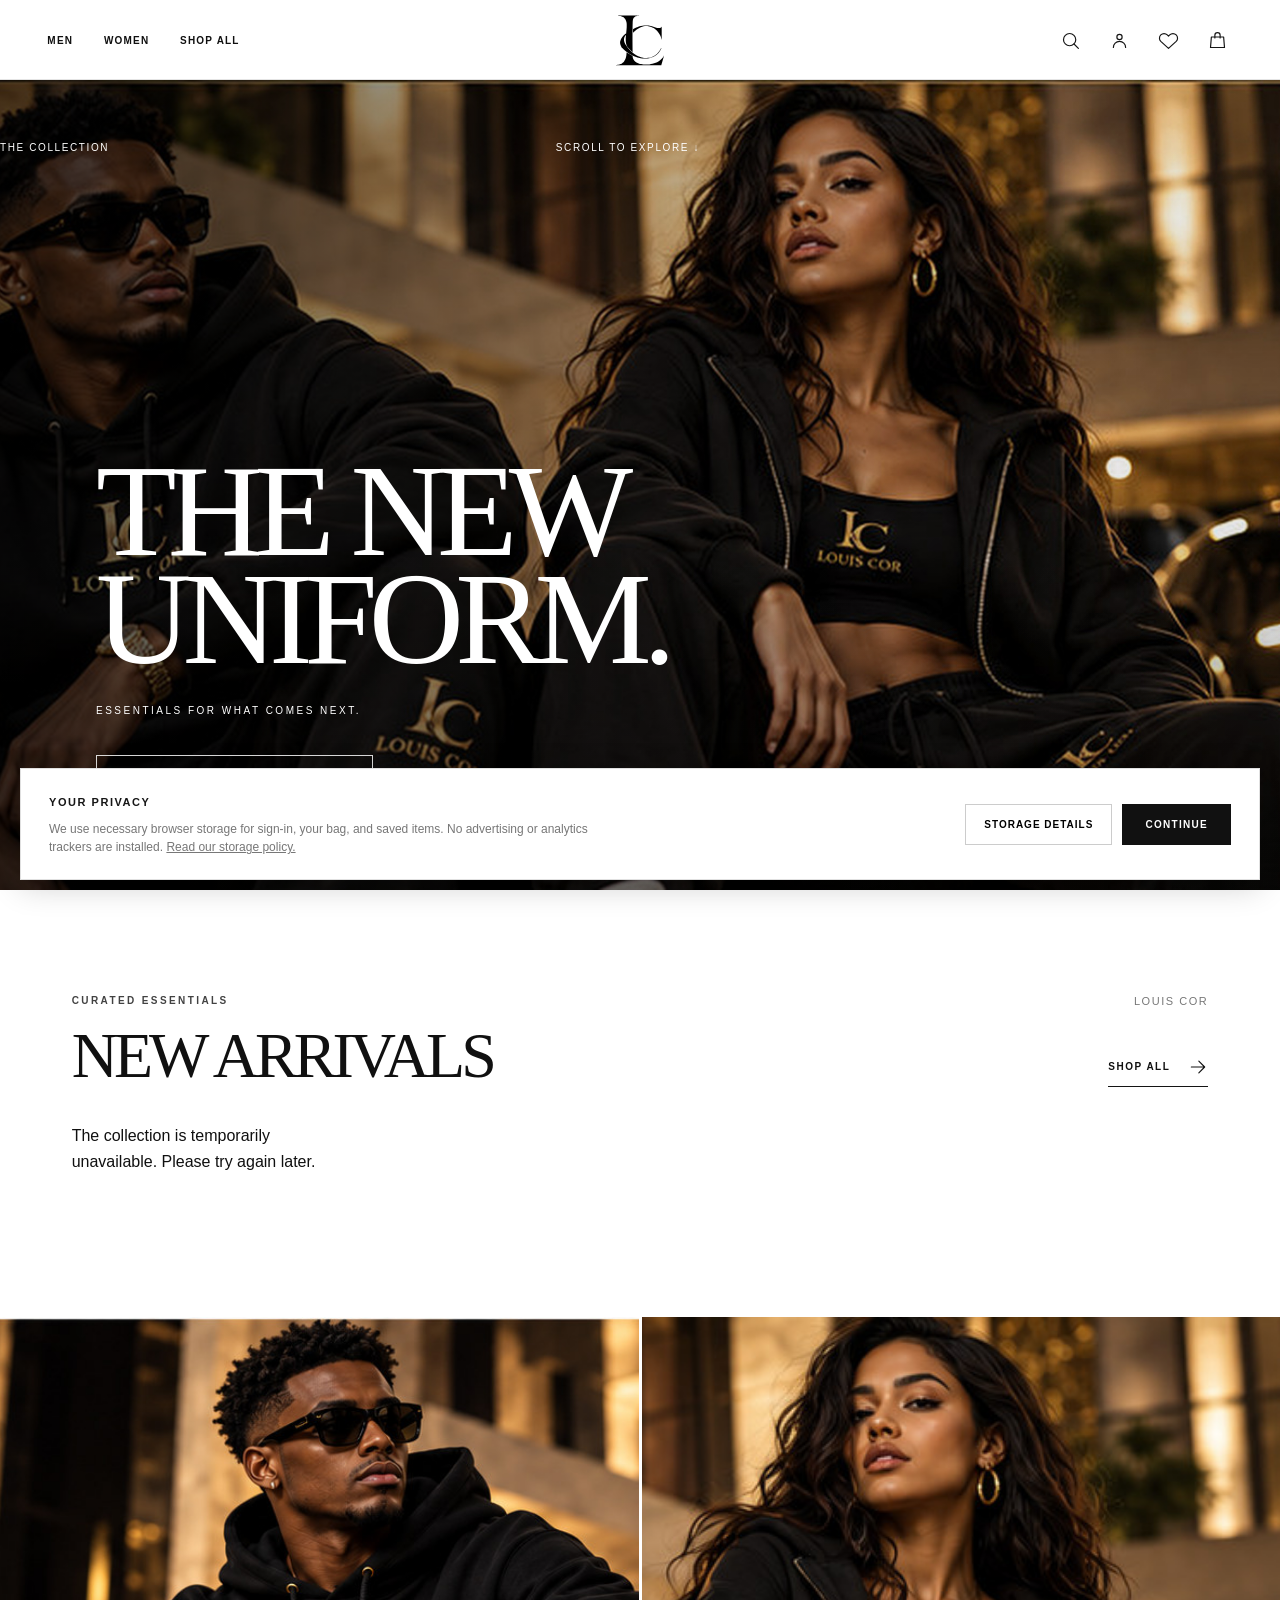
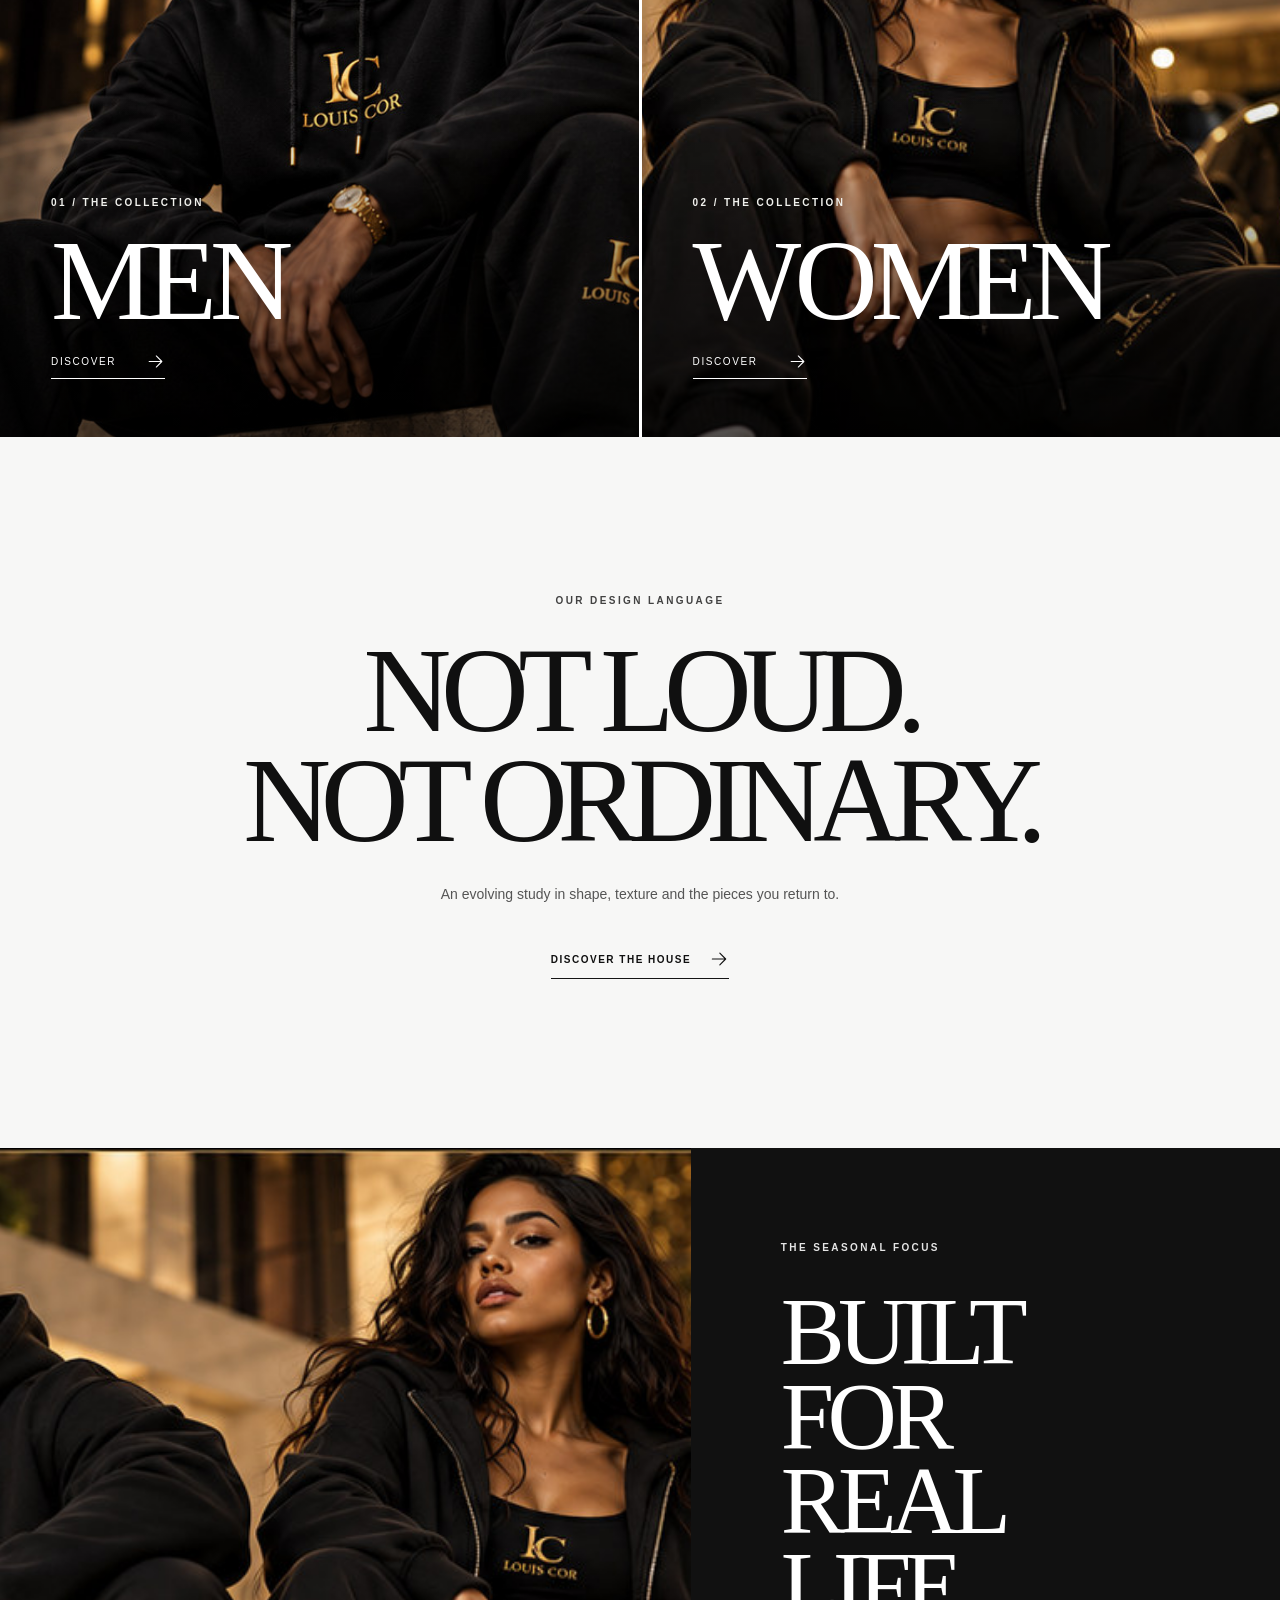
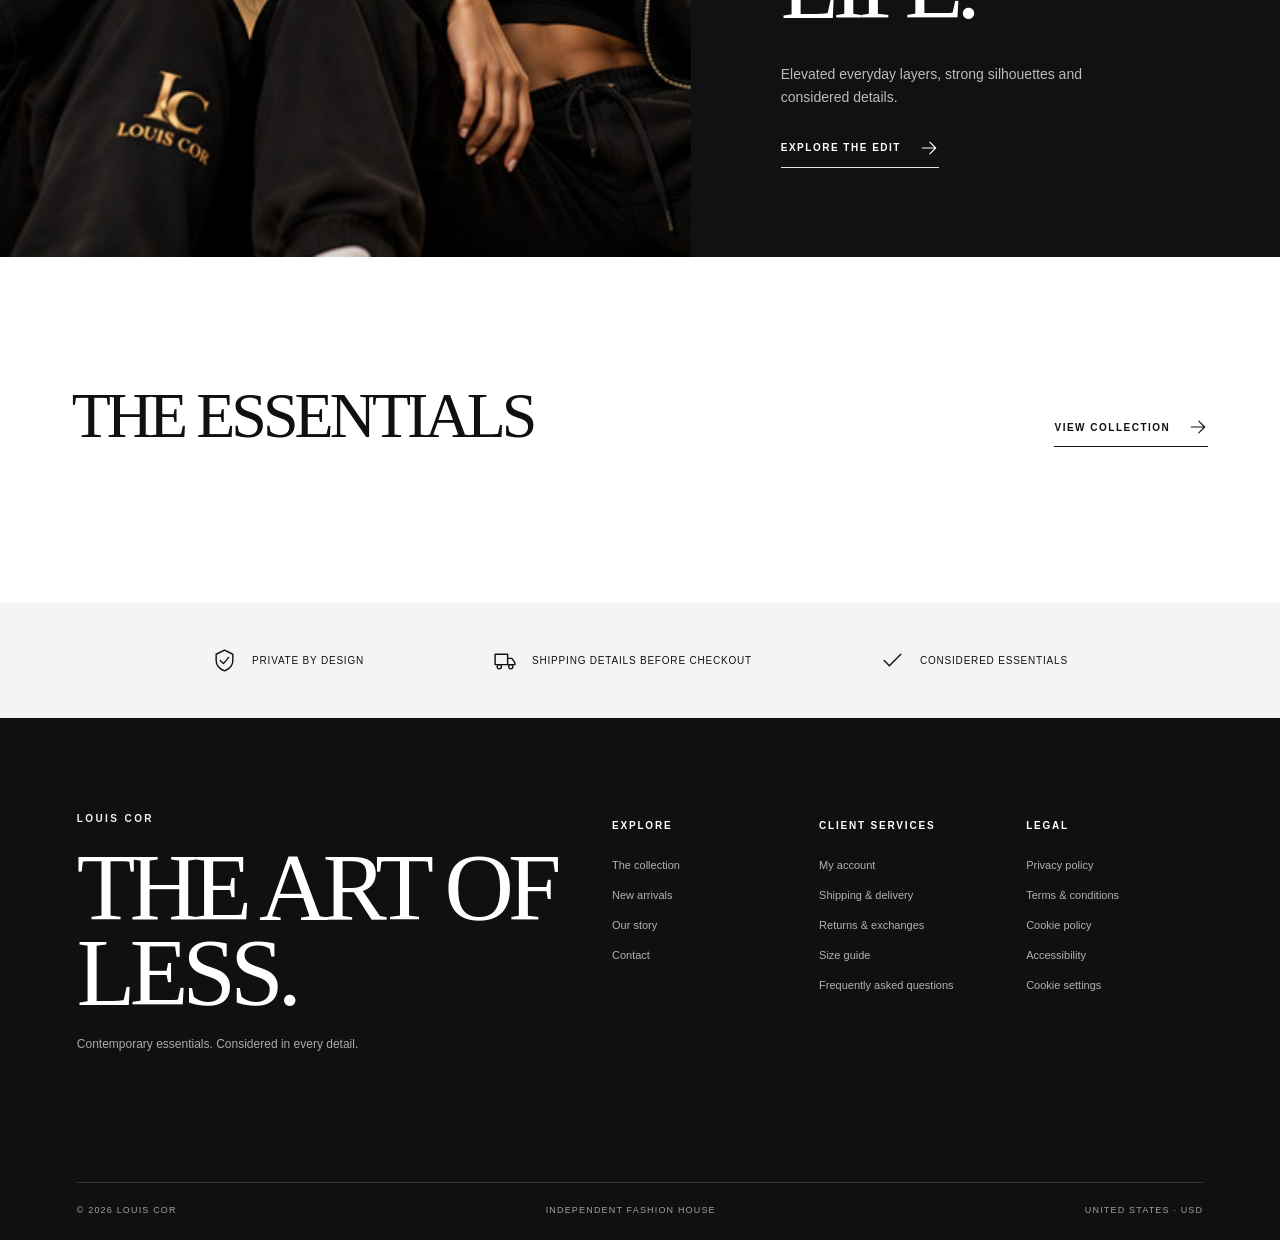
==== index.html @ e539d9b2 "Fix product publishing and mobile navigation" ====
<!doctype html><html lang="en"><head><meta charset="utf-8"><meta name="viewport" content="width=device-width,initial-scale=1,viewport-fit=cover"><meta name="theme-color" content="#0c0c0c"><meta name="description" content="LOUIS COR — Contemporary essentials."><meta name="referrer" content="strict-origin-when-cross-origin"><meta property="og:title" content="LOUIS COR | Clothing"><title>LOUIS COR | Clothing</title><link rel="icon" type="image/svg+xml" href="assets/lc-favicon.svg"><link rel="preload" href="assets/hero-poster.jpg" as="image"><link rel="stylesheet" href="styles.css?v=20261011product1"><link rel="stylesheet" href="account.css?v=20261011d"></head><body><div id="app"></div><script src="vendor/react.min.js"></script><script src="vendor/react-dom.min.js"></script><script src="config.js?v=20261011d"></script><script src="live-client.js?v=20261011d"></script><script src="policy.js?v=20261011d"></script><script src="store-runtime.js?v=20261011d"></script><script src="customer-auth.js?v=20261011p3"></script><script src="account-page.js?v=20261011p3"></script><script src="checkout-client.js?v=20261011p3"></script><script src="app.js?v=20261011product1"></script></body></html>
---- styles.css ----
:root{--ink:#101010;--black:#0b0b0b;--white:#fff;--paper:#f6f5f3;--grey:#777;--line:#dad9d6;--ivory:#e8dcca;--serif:"Bodoni MT",Didot,"Times New Roman",Georgia,serif;--sans:"Helvetica Neue",Helvetica,Arial,sans-serif}*{box-sizing:border-box}html{scroll-behavior:smooth}body{margin:0;background:#fff;color:var(--ink);font-family:var(--sans);-webkit-font-smoothing:antialiased}button,input,select,textarea{font:inherit}button{cursor:pointer}a{color:inherit;text-decoration:none}img,video{display:block;max-width:100%}img{object-fit:cover}button:focus-visible,a:focus-visible,input:focus-visible,select:focus-visible,summary:focus-visible{outline:2px solid #858585;outline-offset:3px}p{line-height:1.65}::selection{background:#252525;color:white}.eyebrow{font-size:10px;letter-spacing:.24em;font-weight:600;color:#424242}.eyebrow.light{color:#f1f1ed}h1,h2,h3,p{margin-top:0}h1,h2{font-family:var(--serif);font-weight:400}h2{white-space:pre-line}button{border:0}.announcement{height:25px;display:flex;align-items:center;justify-content:center;background:#111;color:#eaeaea;font-size:8px;font-weight:500;letter-spacing:.28em}.site-header{height:80px;position:sticky;top:0;z-index:80;background:rgba(255,255,255,.98);display:grid;grid-template-columns:1fr 116px 1fr;align-items:center;padding:0 clamp(22px,3.7vw,62px);border-bottom:1px solid #e4e4e4}.header-side{display:flex;align-items:center;gap:clamp(13px,1.5vw,22px)}.header-right{justify-content:flex-end}.header-left>.icon-btn{display:none}.desktop-nav{display:flex;gap:clamp(18px,2.4vw,36px);white-space:nowrap}.desktop-nav a{font-size:10px;letter-spacing:.12em;font-weight:600;transition:opacity .2s}.desktop-nav a:hover{opacity:.48}.brand-center{display:flex;justify-content:center;align-items:center;width:100%;height:80px}.lc-logo{height:53px;width:auto;object-fit:contain;filter:brightness(0);transition:transform .2s ease}.brand-center:hover .lc-logo{transform:scale(1.03)}.icon-btn{position:relative;background:transparent;padding:8px 4px;color:#151515;display:inline-flex;justify-content:center;align-items:center;min-height:34px;min-width:30px}.icon-btn:hover{opacity:.55}.bag-count{position:absolute;top:0;right:-4px;background:#131313;color:#fff;border-radius:99px;min-width:15px;height:15px;display:flex;justify-content:center;align-items:center;font-size:9px}.home-hero{height:clamp(630px,calc(100svh - 90px),910px);min-height:570px;position:relative;isolation:isolate;overflow:hidden;background:#101010;color:white}.hero-video{position:absolute;width:100%;height:100%;object-fit:cover;object-position:center;inset:0;z-index:-3;filter:none}.hero-shade{position:absolute;inset:0;z-index:-2;background:linear-gradient(90deg,rgba(0,0,0,.66) 0,rgba(0,0,0,.33) 41%,rgba(0,0,0,.09) 84%),linear-gradient(0deg,rgba(0,0,0,.34),transparent 44%)}.hero-content{position:absolute;left:clamp(28px,7.5vw,130px);bottom:clamp(50px,9vh,125px)}.hero-content h1{font-size:clamp(86px,10.3vw,184px);line-height:.82;white-space:pre-line;letter-spacing:-.066em;margin:26px 0 29px}.hero-content p{letter-spacing:.25em;font-size:10px;margin-bottom:36px}.outline-white-btn{height:54px;border:1px solid rgba(255,255,255,.86);display:inline-flex;align-items:center;gap:40px;padding:0 22px;font-size:10px;letter-spacing:.13em;font-weight:600;transition:background .25s,color .25s}.outline-white-btn:hover{background:#fff;color:#000}.hero-bottom{display:flex;justify-content:space-between;width:min(700px,65vw);margin-top:62px;font-size:10px;letter-spacing:.16em}.marquee{background:#f5f4f2;height:64px;display:flex;justify-content:space-evenly;align-items:center;gap:30px;font-size:10px;letter-spacing:.22em;overflow:hidden;white-space:nowrap}.marquee span:nth-child(even){font-size:13px}.section-wrap{max-width:1610px;padding-left:clamp(24px,5.6vw,100px);padding-right:clamp(24px,5.6vw,100px);margin:auto}.arrivals{padding-top:105px;padding-bottom:125px}.section-kicker{display:flex;justify-content:space-between;color:#777;font-size:11px;letter-spacing:.14em}.section-title-row{display:flex;align-items:end;justify-content:space-between;gap:20px;margin:19px 0 36px}.section-title-row h2{font-size:clamp(43px,5vw,83px);line-height:.95;letter-spacing:-.062em;margin:0}.arrow-link{display:inline-flex;gap:18px;align-items:center;font-size:10px;letter-spacing:.15em;font-weight:600;white-space:nowrap;padding-bottom:9px;border-bottom:1px solid #141414;transition:gap .25s}.arrow-link:hover{gap:26px}.products-grid{display:grid;grid-template-columns:repeat(4,minmax(0,1fr));gap:30px 20px}.product-card{min-width:0;animation:appear .5s ease both}.product-image-wrap{position:relative;width:100%;aspect-ratio:3/3.9;background:#efeeec;overflow:hidden}.product-photo-button{width:100%;height:100%;display:block;padding:0;background:transparent;overflow:hidden}.product-photo{width:100%;height:100%;object-fit:cover;filter:none;transform:scale(1.002);transition:transform .55s cubic-bezier(.2,.7,.2,1)}.product-photo-button:hover .product-photo{transform:scale(1.07);filter:none}.product-sticker{position:absolute;pointer-events:none;left:13px;top:17px;font-size:8px;letter-spacing:.16em;background:rgba(255,255,255,.82);padding:7px 9px}.heart-button{position:absolute;right:13px;top:12px;background:rgba(255,255,255,.8);width:32px;height:32px;border-radius:50%;display:flex;align-items:center;justify-content:center}.heart-button.is-saved svg{fill:#101010}.product-meta{display:flex;text-align:left;align-items:baseline;justify-content:space-between;width:100%;background:transparent;margin-top:15px;padding:0;gap:8px;font-size:13px}.product-title{font-weight:550}.product-meta>span:last-child{font-size:12px;white-space:nowrap}.product-lower{display:flex;align-items:center;justify-content:space-between;font-size:10px;color:#888;margin-top:10px}.swatches{display:flex;gap:5px}.swatch{height:10px;width:10px;border-radius:50%;border:1px solid #c9c9c9}.swatch-black{background:#191919}.swatch-white{background:white}.swatch-stone{background:#bbb9ae}.swatch-grey{background:#848484}.swatch-charcoal{background:#414141}.swatch-cream{background:#f0e9dd}.quick-shop{margin-top:16px;padding:0;background:transparent;display:flex;align-items:center;gap:15px;font-weight:600;font-size:9px;letter-spacing:.15em;border-bottom:1px solid #333;padding-bottom:5px}.editorial-grid{display:grid;grid-template-columns:1fr 1fr;gap:3px}.editorial-panel{position:relative;display:block;height:min(66vw,720px);overflow:hidden;background:#222;color:white}.editorial-panel:after{content:"";position:absolute;inset:0;background:linear-gradient(0deg,rgba(0,0,0,.64) 0%,transparent 50%);pointer-events:none}.editorial-panel img{height:100%;width:100%;object-fit:cover;filter:none;transition:transform .8s ease}.editorial-panel:hover img{filter:none;transform:scale(1.035)}.panel-men img{object-position:50% 35%}.panel-women img{object-position:50% 42%}.editorial-panel>div{position:absolute;z-index:2;left:8%;right:8%;bottom:8%}.editorial-panel h2{font-size:clamp(77px,9vw,160px);line-height:1;letter-spacing:-.06em;margin:13px 0}.edge-link{display:inline-flex;align-items:center;gap:30px;font-size:10px;letter-spacing:.16em;border-bottom:1px solid white;padding-bottom:7px}.statement-section{text-align:center;padding:clamp(90px,12vw,190px) 20px;background:#f7f7f6}.statement-section h2{font-size:clamp(62px,9.5vw,164px);letter-spacing:-.085em;line-height:.9;margin:28px auto;white-space:pre-line}.statement-section p{max-width:520px;margin:0 auto 28px;color:#555;font-size:14px}.statement-section .arrow-link{margin:15px auto}.feature-editorial{display:grid;grid-template-columns:54% 46%;min-height:675px;background:#111;color:#fff}.feature-editorial-image{overflow:hidden}.feature-editorial-image img{width:100%;height:100%;filter:none;object-fit:cover;transition:transform 1s ease}.feature-editorial:hover img{transform:scale(1.035)}.feature-editorial-copy{align-self:center;padding:clamp(40px,7vw,130px)}.feature-editorial-copy .eyebrow{color:#e5e5e5}.feature-editorial-copy h2{font-size:clamp(68px,7.5vw,125px);line-height:.88;letter-spacing:-.07em;white-space:pre-line;margin:35px 0}.feature-editorial-copy p{max-width:320px;color:#bbb;font-size:14px;margin-bottom:28px}.feature-editorial-copy .arrow-link{border-color:#e5e5e5}.home-bottom-products{padding-top:110px;padding-bottom:120px}.assurance{display:flex;justify-content:center;gap:clamp(15px,10vw,160px);background:#f4f4f3;padding:45px 25px}.assurance>div{display:flex;align-items:center;gap:15px;font-size:10px;letter-spacing:.08em}.site-footer{background:#101010;color:#fff;padding:90px clamp(30px,6vw,100px) 25px}.footer-top{display:grid;grid-template-columns:1.1fr 1.3fr;gap:35px;max-width:1480px;margin:auto;padding-bottom:115px}.footer-top h2{white-space:pre-line;font-size:clamp(64px,7.5vw,130px);line-height:.88;letter-spacing:-.06em;margin:20px 0}.footer-top p{color:#aaa;font-size:12px}.footer-links{display:grid;grid-template-columns:repeat(3,1fr);gap:30px;padding-top:12px}.footer-links>div{display:flex;flex-direction:column;align-items:start;gap:18px}.footer-links strong{font-size:10px;letter-spacing:.18em;margin-bottom:10px;font-weight:600}.footer-links a,.footer-links button{font-size:11px;color:#b1b1b1;text-align:left;background:transparent;padding:0}.footer-links a:hover,.footer-links button:hover{color:#fff}.footer-bottom{max-width:1480px;margin:auto;border-top:1px solid #353535;padding-top:22px;display:flex;justify-content:space-between;gap:18px;color:#a1a1a1;font-size:9px;letter-spacing:.13em}.page-heading{padding:92px 25px 78px;text-align:center;border-bottom:1px solid #e7e7e7}.page-heading h1,.simple-page>h1,.legal-page>h1{font-size:clamp(74px,9vw,150px);letter-spacing:-.07em;line-height:.95;margin:22px 0}.page-heading p{font-size:13px;color:#777}.collection-toolbar{display:flex;justify-content:space-between;align-items:center;padding:19px clamp(24px,5.6vw,100px);gap:22px;border-bottom:1px solid #eee}.cat-tabs{display:flex;overflow-x:auto;gap:24px;scrollbar-width:none}.cat-tabs::-webkit-scrollbar{display:none}.cat-tab{background:transparent;padding:12px 0;font-size:10px;letter-spacing:.12em;white-space:nowrap;border-bottom:1px solid transparent}.cat-tab.active{border-bottom-color:#161616}.filters-right{display:flex;gap:20px;align-items:center;white-space:nowrap}.product-count,.sort-label{font-size:9px;letter-spacing:.12em;color:#777}.sort-label select{border:0;background:transparent;color:#222;max-width:140px;cursor:pointer;font-size:11px;outline:none}.shop-products{padding-top:38px;padding-bottom:120px}.shop-end{text-align:center;letter-spacing:.22em;color:#999;font-size:9px;padding-bottom:75px}.empty-state{padding:50px;font-size:14px}.breadcrumbs{padding:25px clamp(24px,5.6vw,100px);font-size:9px;letter-spacing:.12em;color:#777}.breadcrumbs a:hover{text-decoration:underline}.product-layout{display:grid;grid-template-columns:55% 45%;padding:0 clamp(24px,5.6vw,100px);max-width:1620px;margin:0 auto;gap:clamp(30px,6vw,100px)}.gallery{min-width:0}.main-product-image{background:#ecebe9;width:100%;aspect-ratio:3.4/3.7;overflow:hidden}.main-product-image img{width:100%;height:100%;object-fit:cover;filter:none}.main-product-image .gallery-model{object-position:center top}.thumbnails{display:grid;grid-template-columns:repeat(5,1fr);gap:6px;margin-top:8px}.thumbnails button{padding:0;background:#eee;aspect-ratio:1/1;overflow:hidden;opacity:.67;border:1px solid transparent}.thumbnails button.selected{opacity:1;border-color:#111}.thumbnails img{width:100%;height:100%;object-fit:cover;filter:none}.product-info{padding-top:55px;max-width:580px}.product-info>h1{font-size:clamp(67px,6vw,108px);letter-spacing:-.073em;line-height:.9;margin:24px 0}.price-line{display:flex;justify-content:space-between;border-bottom:1px solid #ddd;padding:10px 0 28px}.price-line strong{font-size:21px;font-weight:400}.price-line span{font-size:10px;letter-spacing:.15em;color:#777}.product-description{font-size:13px;color:#777;line-height:1.7;padding:25px 0}.option-block{margin-top:12px;margin-bottom:31px}.option-top{display:flex;justify-content:space-between;margin-bottom:18px;font-size:10px;letter-spacing:.14em}.option-top span,.option-top a{font-size:10px;font-weight:400}.option-top a{text-decoration:underline}.color-options{display:flex;gap:12px}.color-select{height:25px;width:25px;border-radius:50%;border:2px solid #e5e5e5;outline:1px solid transparent;outline-offset:4px}.color-select.selected{outline-color:#333}.size-options{display:grid;grid-template-columns:repeat(5,1fr);gap:9px}.size-options button{height:47px;background:white;border:1px solid #ddd;font-size:11px}.size-options button.selected,.size-options button:hover{background:#131313;color:#fff;border-color:#131313}.add-to-bag{background:#0c0c0c;color:white;width:100%;padding:19px 24px;display:flex;justify-content:space-between;align-items:center;letter-spacing:.16em;font-size:11px;transition:background .2s}.add-to-bag:hover{background:#353535}.save-detail{display:flex;gap:11px;align-items:center;background:transparent;margin:20px 0 35px;font-size:10px;letter-spacing:.1em;padding:0}.detail-accordions details,.faq-list details{border-top:1px solid #ddd}.detail-accordions summary,.faq-list summary{list-style:none;cursor:pointer;padding:22px 0;font-size:11px;letter-spacing:.14em;font-weight:600;display:flex;justify-content:space-between}.detail-accordions summary::-webkit-details-marker,.faq-list summary::-webkit-details-marker{display:none}.detail-accordions summary:after,.faq-list summary:after{content:'+';font-size:18px;font-weight:300}.detail-accordions details[open] summary:after,.faq-list details[open] summary:after{content:'−'}.detail-accordions details:last-child,.faq-list details:last-child{border-bottom:1px solid #ddd}.detail-accordions details p,.faq-list details p{font-size:13px;color:#666;margin-bottom:22px}.related-products{padding-top:130px;padding-bottom:130px}.simple-page,.legal-page{min-height:62vh;padding-top:100px;padding-bottom:135px}.simple-page .lead,.legal-page .lead{font-size:clamp(16px,2vw,23px);max-width:780px;color:#666}.simple-page .info-panels{display:grid;grid-template-columns:1fr 1fr;gap:45px;margin:80px 0}.info-panels h3{font-size:12px;letter-spacing:.15em}.info-panels p{max-width:400px;color:#666;font-size:14px}.faq-list{margin-top:60px;max-width:900px}.about-hero{height:73vh;min-height:590px;position:relative;background:#111;color:white;overflow:hidden}.about-hero>img{width:100%;height:100%;filter:none;object-fit:cover}.about-hero:after{content:"";position:absolute;inset:0;background:linear-gradient(0deg,rgba(0,0,0,.65),transparent 75%)}.about-hero>div{position:absolute;bottom:8%;left:8%;z-index:2}.about-hero h1{font-size:clamp(83px,10vw,180px);white-space:pre-line;line-height:.85;letter-spacing:-.075em;margin:25px 0}.legal-page{max-width:1110px}.legal-page>h1{font-size:clamp(65px,7.4vw,110px)}.legal-note{border:1px solid #d5d5d5;padding:14px 18px;margin:0 0 33px;font-size:10px;letter-spacing:.09em;background:#f7f7f7}.legal-section{padding:32px 0;border-bottom:1px solid #ddd}.legal-section h2{font:600 13px var(--sans);letter-spacing:.13em;text-transform:uppercase}.legal-section p{font-size:14px;color:#555;max-width:800px}.legal-end{margin-top:55px;font-size:12px;color:#777}.size-table-wrap{overflow-x:auto;margin:50px 0}.size-table{width:100%;border-collapse:collapse;min-width:620px}.size-table th,.size-table td{text-align:left;font-size:12px;padding:18px;border-bottom:1px solid #ddd}.empty-content{padding-top:55px}.empty-content p{margin-bottom:36px;color:#777}.backdrop{position:fixed;inset:0;background:rgba(0,0,0,.52);z-index:105;animation:fade .22s}.mobile-nav,.cart-drawer{position:fixed;right:0;top:0;height:100dvh;width:min(100vw,460px);background:white;z-index:110;transform:translateX(102%);transition:transform .35s cubic-bezier(.25,.8,.25,1);display:flex;flex-direction:column}.mobile-nav.open,.cart-drawer.open{transform:translateX(0)}.mobile-nav{width:min(420px,100vw);padding:0 35px 35px;overflow:auto}.drawer-top{display:flex;justify-content:space-between;align-items:center;min-height:86px;flex-shrink:0;border-bottom:1px solid #dedede;font-size:11px;letter-spacing:.16em;font-weight:600}.drawer-top span{color:#777}.mobile-nav-item{display:flex;justify-content:space-between;padding:19px 0;border-bottom:1px solid #e8e8e8;font-family:var(--serif);font-size:32px;letter-spacing:-.035em}.mobile-nav-foot{display:flex;gap:25px;font-size:10px;letter-spacing:.12em;margin-top:48px}.cart-drawer{padding:0 31px 29px}.cart-contents{overflow:auto;flex:1;padding-top:15px;min-height:0}.cart-line{display:grid;grid-template-columns:94px minmax(0,1fr);gap:16px;padding:24px 0;border-bottom:1px solid #ddd}.cart-line>img{width:94px;height:120px;object-fit:cover;filter:none;background:#f1f1f1}.cart-line-details{display:flex;flex-direction:column;gap:9px}.cart-title-row{display:flex;justify-content:space-between;gap:8px}.cart-title-row strong{font-size:13px}.cart-title-row button{background:transparent;align-self:start;padding:0}.cart-line-details>span{font-size:11px;color:#666}.quantity-control{display:flex;align-items:center;width:max-content;border:1px solid #ddd;margin-top:5px}.quantity-control button{height:32px;width:35px;background:white}.quantity-control span{font-size:11px;min-width:25px;text-align:center}.cart-summary{border-top:1px solid #ddd;padding-top:22px;margin-top:auto}.subtotal{display:flex;justify-content:space-between;font-size:12px;font-weight:600;letter-spacing:.1em}.subtotal strong{font-weight:500;font-size:18px}.cart-summary p{font-size:11px;color:#777;margin:15px 0 22px}.cart-summary small{display:block;font-size:9px;letter-spacing:.1em;color:#888;text-align:center;margin:12px}.solid-button{background:#111;color:white;padding:15px 23px;letter-spacing:.13em;font-size:10px;font-weight:600;white-space:nowrap;transition:background .2s}.solid-button:hover{background:#3b3b3b}.checkout-button{width:100%;height:51px;display:flex;justify-content:space-between;align-items:center}.cart-empty{text-align:center;padding:90px 12px}.cart-empty svg{margin:auto}.cart-empty h3{font:400 31px var(--serif);margin:19px 0 12px}.cart-empty p{color:#777;font-size:13px;margin-bottom:32px}.search-overlay{position:fixed;inset:0;background:rgba(255,255,255,.99);z-index:120;overflow:auto}.search-inner{max-width:900px;margin:0 auto;padding:45px clamp(25px,5vw,55px) 90px}.search-head{display:flex;justify-content:space-between;align-items:center}.search-input-row{display:flex;gap:18px;align-items:center;padding:26px 0 18px;border-bottom:1px solid #111;margin:40px 0 48px}.search-input-row input{border:0;outline:0;flex:1;min-width:0;font:400 clamp(24px,4vw,43px) var(--serif);color:#111;background:transparent}.search-results{margin-top:25px}.search-results>button{width:100%;background:transparent;display:grid;grid-template-columns:78px 1fr auto 24px;align-items:center;gap:20px;border-bottom:1px solid #eee;padding:15px 0;text-align:left;font-size:13px}.search-results img{width:78px;height:87px;object-fit:cover;filter:none}.search-results>button span:nth-child(3){font-size:12px;color:#666}.cookie-banner{position:fixed;bottom:20px;left:20px;right:20px;z-index:100;max-width:1320px;margin:auto;background:white;color:#161616;box-shadow:0 6px 30px #0003;border:1px solid #e0e0e0;padding:23px 28px;display:flex;align-items:center;justify-content:space-between;gap:30px}.cookie-copy{max-width:575px}.cookie-copy strong{font-size:11px;letter-spacing:.14em}.cookie-copy p{font-size:12px;line-height:1.5;margin:10px 0 0;color:#777}.cookie-copy a{text-decoration:underline}.cookie-actions{display:flex;gap:10px;flex-wrap:wrap}.line-button{background:white;border:1px solid #ccc;padding:14px 18px;font-size:10px;font-weight:600;letter-spacing:.1em;white-space:nowrap}.line-button:hover{background:#f3f3f3}.modal-screen{position:fixed;inset:0;z-index:140;background:#0009;display:flex;align-items:center;justify-content:center;padding:18px}.prefs-modal{background:white;width:min(550px,100%);max-height:90dvh;overflow:auto;padding:30px}.modal-head{display:flex;justify-content:space-between;align-items:center;gap:20px}.modal-head h2{font:400 34px var(--serif);letter-spacing:-.035em;margin:0}.prefs-modal>p{color:#777;font-size:12px;margin:22px 0}.cookie-choice{border-top:1px solid #e0e0e0;padding:18px 0;display:flex;justify-content:space-between;align-items:center;gap:20px}.cookie-choice span{display:flex;flex-direction:column;gap:5px}.cookie-choice strong{font-size:11px;letter-spacing:.09em}.cookie-choice small{font-size:11px;color:#777}.cookie-choice input{accent-color:#111;width:17px;height:17px}.prefs-actions{display:flex;justify-content:flex-end;gap:10px;margin-top:19px;flex-wrap:wrap}.account-modal>.solid-button{margin-top:16px}.toast{position:fixed;bottom:28px;left:50%;transform:translateX(-50%);z-index:150;background:#101010;color:#fff;padding:15px 26px;font-size:11px;letter-spacing:.02em;text-align:center;max-width:95vw;box-shadow:0 4px 20px #0003}@keyframes appear{from{opacity:0;transform:translateY(8px)}to{opacity:1;transform:translateY(0)}}@keyframes fade{from{opacity:0}to{opacity:1}}
@media(max-width:1100px){.site-header{grid-template-columns:1fr 80px 1fr;height:71px;padding:0 30px}.brand-center{height:71px}.header-left>.icon-btn{display:flex}.desktop-nav{display:none}.lc-logo{height:47px}.header-side{gap:14px}.feature-editorial{min-height:560px}.feature-editorial-copy{padding:40px}.footer-top{grid-template-columns:1fr}.footer-links{max-width:880px}.products-grid{gap:25px 15px}.product-layout{gap:35px}.product-info>h1{font-size:65px}}
@media(max-width:700px){.announcement{height:24px;font-size:7px;letter-spacing:.16em}.site-header{height:65px;grid-template-columns:1fr 68px 1fr;padding:0 18px}.brand-center{height:65px}.lc-logo{height:43px}.header-side{gap:11px}.icon-btn{padding:5px 0;min-width:26px}.desktop-only{display:none}.home-hero{height:clamp(620px,79svh,790px);min-height:600px}.hero-video{object-position:60% center;filter:none}.hero-shade{background:linear-gradient(0deg,rgba(0,0,0,.76),rgba(0,0,0,.10) 76%),linear-gradient(90deg,rgba(0,0,0,.09),transparent)}.hero-content{bottom:35px;left:24px;right:24px}.hero-content h1{font-size:clamp(69px,17vw,122px);line-height:.87;margin:20px 0 21px}.hero-content p{font-size:9px;letter-spacing:.16em;margin-bottom:24px}.outline-white-btn{height:48px;width:100%;justify-content:space-between;max-width:360px}.hero-bottom{width:100%;margin-top:37px;font-size:9px}.marquee{height:52px;gap:25px;font-size:9px;justify-content:space-around}.marquee span:nth-last-child(-n+2){display:none}.section-wrap{padding-left:17px;padding-right:17px}.arrivals{padding-top:65px;padding-bottom:74px}.section-kicker{font-size:9px}.section-title-row{align-items:end;margin:15px 0 25px}.section-title-row h2{font-size:clamp(39px,11vw,65px)}.arrow-link{font-size:9px;gap:8px}.arrow-link svg{width:15px}.products-grid{grid-template-columns:repeat(2,minmax(0,1fr));gap:32px 10px}.product-image-wrap{aspect-ratio:3/4}.product-meta{font-size:12px;gap:4px;margin-top:10px}.product-meta>span:last-child{font-size:11px}.product-lower{font-size:9px;margin-top:6px}.product-sticker{top:8px;left:8px;font-size:7px;padding:5px}.heart-button{top:8px;right:7px;width:28px;height:28px}.heart-button svg{height:17px;width:17px}.quick-shop{margin-top:11px;font-size:8px}.editorial-grid{grid-template-columns:1fr;gap:2px}.editorial-panel{height:70vh;min-height:425px;max-height:650px}.editorial-panel h2{font-size:clamp(80px,16vw,130px)}.statement-section{padding:98px 16px}.statement-section h2{font-size:clamp(60px,12.8vw,96px);margin:22px 0}.statement-section p{font-size:12px}.feature-editorial{grid-template-columns:1fr}.feature-editorial-image{height:390px}.feature-editorial-copy{padding:64px 24px 76px}.feature-editorial-copy h2{font-size:clamp(71px,14vw,118px)}.home-bottom-products{padding-top:66px;padding-bottom:85px}.assurance{display:grid;gap:22px;justify-content:start;padding:38px 26px}.assurance>div{font-size:9px}.site-footer{padding:67px 22px 24px}.footer-top{gap:60px;padding-bottom:66px}.footer-top h2{font-size:73px}.footer-links{grid-template-columns:repeat(2,1fr);gap:45px 16px}.footer-bottom{flex-wrap:wrap;line-height:2;font-size:8px}.page-heading{padding:70px 15px 50px}.page-heading h1{font-size:clamp(65px,13.2vw,92px)}.collection-toolbar{padding:15px 17px;display:block}.cat-tabs{gap:19px}.cat-tab{font-size:9px}.filters-right{justify-content:space-between;margin-top:13px}.shop-products{padding-top:22px;padding-bottom:75px}.shop-end{padding-bottom:50px}.breadcrumbs{padding:18px 17px;font-size:8px}.product-layout{display:block;padding:0}.main-product-image{height:auto;aspect-ratio:1/1.08}.thumbnails{padding:0 9px;gap:5px}.product-info{padding:45px 18px 20px;max-width:none}.product-info>h1{font-size:clamp(62px,13vw,90px)}.price-line{padding-bottom:23px}.product-description{padding:23px 0}.option-block{margin:10px 0 29px}.size-options{gap:6px}.size-options button{height:48px}.related-products{padding-top:52px;padding-bottom:75px}.simple-page,.legal-page{padding-top:70px;padding-bottom:100px}.simple-page>h1,.legal-page>h1{font-size:clamp(61px,12vw,85px)}.simple-page .info-panels{grid-template-columns:1fr;gap:15px;margin:45px 0}.about-hero{height:66vh;min-height:490px}.about-hero h1{font-size:clamp(63px,13vw,110px)}.legal-page .lead{font-size:17px}.legal-section{padding:26px 0}.cart-drawer,.mobile-nav{width:100vw}.cookie-banner{bottom:10px;left:10px;right:10px;padding:17px 17px;display:block}.cookie-copy strong{font-size:10px}.cookie-copy p{font-size:11px}.cookie-actions{margin-top:14px;gap:6px}.cookie-actions .line-button,.cookie-actions .solid-button{padding:12px 9px;font-size:8px;flex:1}.modal-head h2{font-size:28px}.prefs-modal{padding:23px}.search-results>button{grid-template-columns:59px 1fr auto 20px;gap:10px;font-size:12px}.search-results img{height:70px;width:59px}.search-results>button span:nth-child(3){font-size:10px}}
@media(max-width:380px){.hero-content h1{font-size:65px}.header-side{gap:5px}.product-meta{font-size:11px}.product-meta>span:last-child{font-size:10px}.footer-top h2{font-size:60px}.cookie-actions .line-button,.cookie-actions .solid-button{font-size:7px}.price-line strong{font-size:17px}}
@media(prefers-reduced-motion:reduce){*,*:before,*:after{animation-duration:.01ms!important;transition-duration:.01ms!important;scroll-behavior:auto!important}.hero-video{display:none}.home-hero{background:linear-gradient(90deg,#0009,#0005),url('assets/hero-poster.jpg') center/cover}}

/* Brand art direction: COLOR editorial imagery, monochrome storefront controls and typography. */


/* Mobile navigation and collection layouts */
@media (max-width: 760px) {
  html, body, #app { max-width: 100%; }
  body { overflow-x: clip; }
  .site-header {
    width: 100%;
    height: 68px;
    grid-template-columns: minmax(0, 1fr) 70px minmax(0, 1fr);
    gap: 4px;
    padding-inline: max(14px, env(safe-area-inset-left)) max(14px, env(safe-area-inset-right));
  }
  .header-left, .header-right { min-width: 0; }
  .header-right { gap: 2px; }
  .site-header .brand-center { height: 68px; }
  .site-header .lc-logo { height: 47px; width: auto; max-width: 70px; }
  .icon-btn { min-width: 40px; min-height: 44px; padding: 10px 7px; }
  .header-left > .icon-btn { margin-left: -6px; }
  .header-right > .icon-btn, .header-right > span { flex: 0 0 auto; }
  .page-heading { padding: 52px 20px 48px; }
  .page-heading h1 { max-width: 100%; overflow-wrap: anywhere; font-size: clamp(56px, 12vw, 82px); margin: 0 auto 18px; }
  .page-heading p { max-width: 33ch; margin: 0 auto; font-size: 14px; line-height: 1.55; }
  .collection-toolbar { padding: 15px 18px 19px; }
  .cat-tabs { gap: 25px; padding-bottom: 6px; }
  .cat-tab { color: #111; font-size: 12px; min-height: 44px; }
  .cat-tab.active { font-weight: 600; }
  .filters-right { gap: 10px; margin-top: 12px; }
  .sort-label select { font-size: 13px; }
  .shop-products { padding-top: 26px; padding-bottom: 62px; }
  .empty-state { padding: 38px 8px 64px; margin: 0; text-align: center; font-size: 14px; }
  .products-grid { grid-template-columns: repeat(2, minmax(0,1fr)); gap: 22px 12px; }
  .product-title { overflow-wrap: anywhere; }
  .site-footer { padding-bottom: max(30px, env(safe-area-inset-bottom)); }
}
@media (max-width: 380px) {
  .site-header { padding-inline: 10px; grid-template-columns: minmax(0,1fr) 58px minmax(0,1fr); }
  .site-header .lc-logo { max-width: 58px; height: 42px; }
  .header-right { gap: 0; }
  .icon-btn { min-width: 36px; padding-inline: 6px; }
  .page-heading h1 { font-size: clamp(47px, 12vw, 60px); }
}

@media (max-width: 760px) {
  .footer-top h2 { font-size: clamp(43px, 12vw, 65px); max-width: 100%; }
  .footer-links { min-width: 0; }
  .footer-links a, .footer-links button { overflow-wrap: anywhere; }
  .footer-bottom { gap: 9px 15px; }
}

/* A product without an uploaded photo uses the brand monogram, not a substitute garment. */
.product-image-wrap img[src$="lc-monogram.svg"],
.main-product-image img[src$="lc-monogram.svg"],
.thumbnails img[src$="lc-monogram.svg"],
.cart-line img[src$="lc-monogram.svg"]{
 object-fit:contain!important;background:#f3f3f3;padding:22%;filter:none!important;
}
---- account.css ----
/* Customer accounts share the storefront's deliberately restrained black-and-white language. */
.customer-account-page {
  min-height: min(76vh, 860px);
  background: #fff;
  color: #151515;
  padding: clamp(54px, 7vw, 110px) clamp(18px, 4vw, 72px) 110px;
}
.customer-auth-page { display: flex; justify-content: center; align-items: flex-start; }
.customer-auth-card { width: min(100%, 475px); }
.customer-eyebrow { letter-spacing: .20em; font-size: 10px; font-weight: 600; margin: 0 0 17px; }
.customer-account-page h1 {
  font-family: inherit; font-size: clamp(34px, 4vw, 51px); font-weight: 450; letter-spacing: -.047em;
  line-height: 1.04; margin: 0 0 20px;
}
.customer-account-page h2 { font-size: clamp(19px, 2vw, 24px); font-weight: 500; letter-spacing: -.03em; margin: 0 0 26px; }
.customer-account-page h3 { font-size: 15px; font-weight: 600; margin: 22px 0 18px; }
.customer-muted { font-size: 13px; line-height: 1.7; color: #626262; margin-bottom: 25px; }
.customer-field { display: flex; flex-direction: column; margin: 0 0 19px; gap: 8px; }
.customer-field > span { font-size: 12px; letter-spacing: .01em; font-weight: 500; }
.customer-field input {
  display: block; width: 100%; border: 1px solid #bdbdbd; background: #fff; border-radius: 0;
  color: #111; font: inherit; font-size: 16px; padding: 14px 15px; min-height: 50px; outline-offset: 3px;
  -webkit-appearance: none; appearance: none;
}
.customer-field input:focus { outline: 1px solid #111; border-color: #111; }
.customer-field input:disabled { background: #f6f6f6; color: #525252; }
.customer-button, .customer-button-secondary {
  display: inline-flex; justify-content: center; align-items: center;
  padding: 16px 24px; border: 1px solid #111; min-height: 52px; font: inherit;
  font-size: 11px; font-weight: 600; letter-spacing: .12em; cursor: pointer; border-radius: 0;
  transition: background .2s, color .2s;
}
.customer-button { width: 100%; background: #111; color: #fff; }
.customer-button:hover:not(:disabled) { background: #333; }
.customer-button-secondary { background: #fff; color: #111; }
.customer-button-secondary:hover:not(:disabled) { background: #efefef; }
.customer-button:disabled, .customer-button-secondary:disabled { opacity: .45; cursor: not-allowed; }
.customer-small-link { text-align: right; margin: -2px 0 23px; font-size: 12px; }
.customer-small-link a, .customer-auth-footer a, .customer-empty a { text-decoration: underline; text-underline-offset: 4px; }
.customer-auth-footer { font-size: 13px; text-align: center; margin-top: 26px; }
.customer-consent { display: flex; align-items: flex-start; gap: 12px; font-size: 12px; line-height: 1.65; margin: 22px 0; cursor: pointer; }
.customer-consent input { flex: 0 0 17px; width: 17px; height: 17px; margin: 2px 0 0; accent-color: #111; }
.customer-consent a { text-decoration: underline; text-underline-offset: 3px; }
.customer-auth-messages { position: absolute; margin-top: 22px; max-width: 475px; width: calc(100% - 36px); align-self: flex-end; }
.customer-error, .customer-success { font-size: 13px; line-height: 1.55; padding: 14px 15px; margin: 17px 0 22px; }
.customer-error { background: #fbf0ed; color: #7b251d; border: 1px solid #eacac4; }
.customer-success { background: #f2f8f2; color: #254c2d; border: 1px solid #d4e8d5; }
.customer-loading { text-align: center; padding: 80px 0; color: #666; font-size: 13px; }
.customer-dashboard { max-width: 1140px; margin: 0 auto; }
.customer-dashboard-header { border-bottom: 1px solid #ddd; padding: 0 0 29px; position: relative; }
.customer-dashboard-header p:not(.customer-eyebrow) { font-size: 14px; color: #666; }
.customer-signout { background: transparent; font-size: 11px; letter-spacing: .13em; text-decoration: underline; text-underline-offset: 5px; border: 0; cursor: pointer; padding: 8px 0; margin-top: 10px; }
.customer-dashboard-body { display: grid; grid-template-columns: 215px 1fr; gap: clamp(20px, 5vw, 84px); margin-top: 35px; }
.customer-tabs { display: flex; flex-direction: column; align-items: stretch; gap: 0; }
.customer-tabs button { text-align: left; background: transparent; border: 0; border-bottom: 1px solid #e9e9e9; cursor: pointer; padding: 18px 4px; color: #666; font: inherit; font-size: 13px; }
.customer-tabs button.selected { color: #111; font-weight: 600; box-shadow: inset 0 -2px #111; }
.customer-tabs button:hover { color: #111; }
.customer-tab-content { min-width: 0; }
.customer-panel { width: 100%; max-width: 735px; }
.customer-panel > form { max-width: 540px; }
.customer-panel .customer-button { max-width: 300px; }
.customer-panel-heading { display: flex; justify-content: space-between; gap: 15px; align-items: baseline; flex-wrap: wrap; }
.customer-panel-heading .customer-button-secondary { padding: 13px 18px; min-height: 42px; }
.customer-address-list { display: grid; grid-template-columns: repeat(auto-fit, minmax(min(100%, 245px), 1fr)); gap: 16px; }
.customer-address { border: 1px solid #dfdfdf; padding: 23px; }
.customer-address strong { font-size: 13px; }
.customer-address p { line-height: 1.7; color: #555; font-size: 13px; margin: 17px 0; }
.customer-address-actions { display: flex; gap: 20px; }
.customer-address-actions button { border: 0; border-bottom: 1px solid #777; background: transparent; padding: 3px 0; cursor: pointer; font: inherit; font-size: 12px; }
.customer-address-form { margin-top: 30px; border-top: 1px solid #ddd; padding-top: 17px; max-width: 540px; }
.customer-inline-actions { display: flex; gap: 12px; }
.customer-inline-actions .customer-button-secondary { flex: 1; }
.customer-empty { padding: 40px 28px; border: 1px solid #e1e1e1; margin-top: 15px; text-align: center; }
.customer-empty p { font-size: 14px; margin: 0 0 15px; }
.customer-empty a { font-size: 13px; }
.customer-order { border-top: 1px solid #d7d7d7; padding: 23px 0; font-size: 13px; }
.customer-order:last-child { border-bottom: 1px solid #d7d7d7; }
.customer-order-top { display: flex; justify-content: space-between; gap: 18px; }
.customer-order-top span, .customer-order p { color: #676767; }
.customer-order-line { display: flex; gap: 12px; justify-content: space-between; border-bottom: 1px solid #eee; padding: 10px 0; }
.customer-wishlist-item { display: flex; align-items: center; gap: 22px; border-bottom: 1px solid #ddd; padding: 18px 0; }
.customer-wishlist-item img { width: 84px; height: 104px; object-fit: cover; background: #f1f1f1; }
.customer-wishlist-item strong { font-size: 14px; }
.customer-wishlist-item p { font-size: 12px; margin: 8px 0; }
.customer-wishlist-item a { text-underline-offset: 3px; text-decoration: underline; font-size: 12px; }
.customer-security-heading { margin-top: 40px !important; padding-top: 25px; border-top: 1px solid #e5e5e5; }
@media (max-width: 760px) {
  .customer-account-page { padding: 46px 18px 85px; min-height: 68vh; }
  .customer-dashboard-body { grid-template-columns: 1fr; gap: 29px; margin-top: 18px; }
  .customer-tabs { flex-direction: row; gap: 19px; overflow-x: auto; padding-bottom: 3px; scrollbar-width: thin; }
  .customer-tabs button { flex: 0 0 auto; padding: 16px 2px; white-space: nowrap; }
  .customer-panel-heading { align-items: center; }
  .customer-address-list { grid-template-columns: 1fr; }
  .customer-inline-actions { flex-direction: column; }
  .customer-auth-card { width: 100%; }
  .customer-auth-messages { position: static; align-self: auto; }
  .customer-account-page h1 { font-size: 34px; }
}


/* The message container must never sit beside the form at phone widths. */
.customer-auth-page { flex-direction: column; align-items: center; justify-content: flex-start; }
.customer-auth-card { flex: 0 0 auto; min-width: 0; width: min(100%, 475px); }
.customer-auth-messages { position: static; align-self: center; width: min(100%, 475px); max-width: 475px; margin-top: 12px; }
@media(max-width:760px) {
  .customer-account-page {
    box-sizing: border-box;
    width: 100%;
    min-width: 0;
    padding: 48px max(20px,env(safe-area-inset-left)) 90px;
  }
  .customer-auth-card { width: 100%; max-width: 480px; margin-inline: auto; }
  .customer-auth-card form, .customer-field, .customer-field input, .customer-button { width: 100%; min-width: 0; max-width: none; }
  .customer-auth-card form { display: block; }
  .customer-field input { min-height: 53px; padding: 14px 15px; font-size: 16px; }
  .customer-account-page h1 { font-size: clamp(35px, 10vw, 45px); letter-spacing: -.045em; line-height: 1.1; }
  .customer-muted { font-size: 14px; }
  .customer-auth-footer { max-width: 100%; font-size: 13px; line-height: 1.6; }
  .customer-button { min-height: 54px; }
  .customer-dashboard { width: 100%; min-width: 0; }
  .customer-dashboard-body { width: 100%; }
}
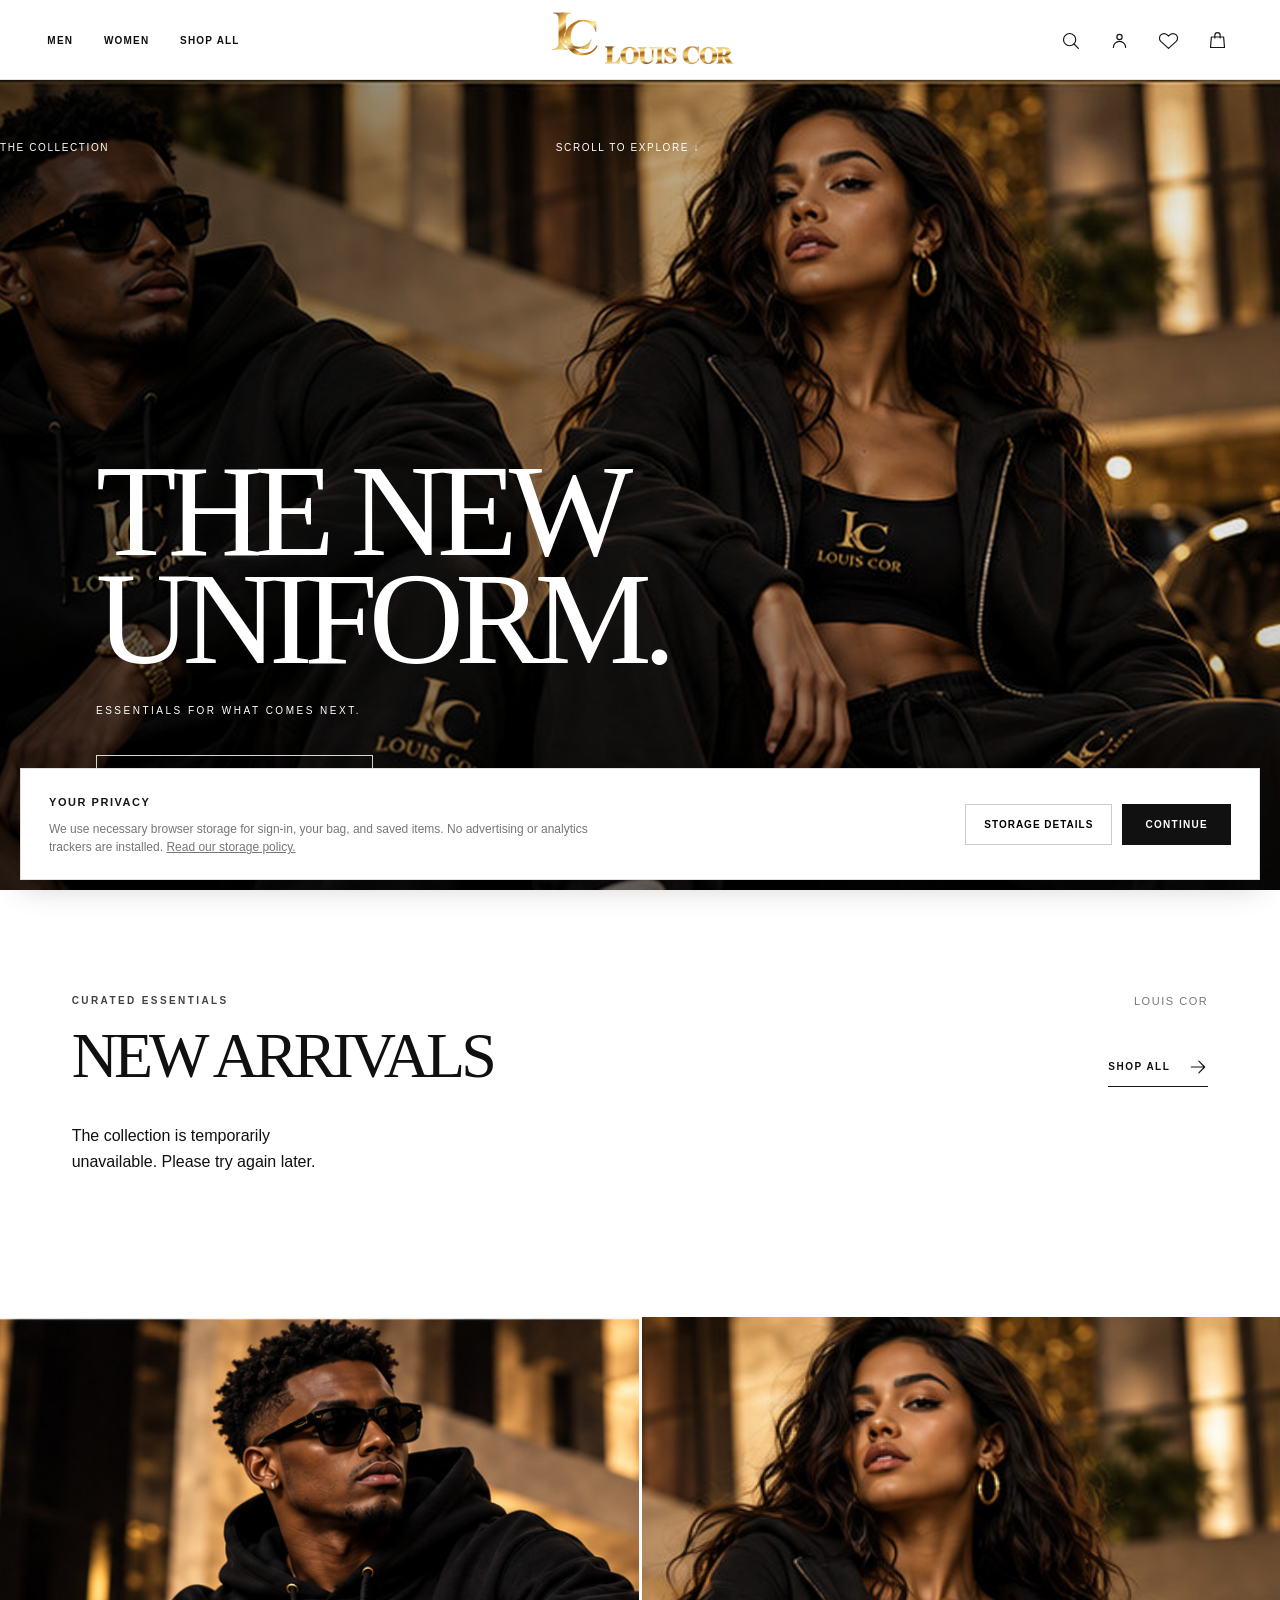
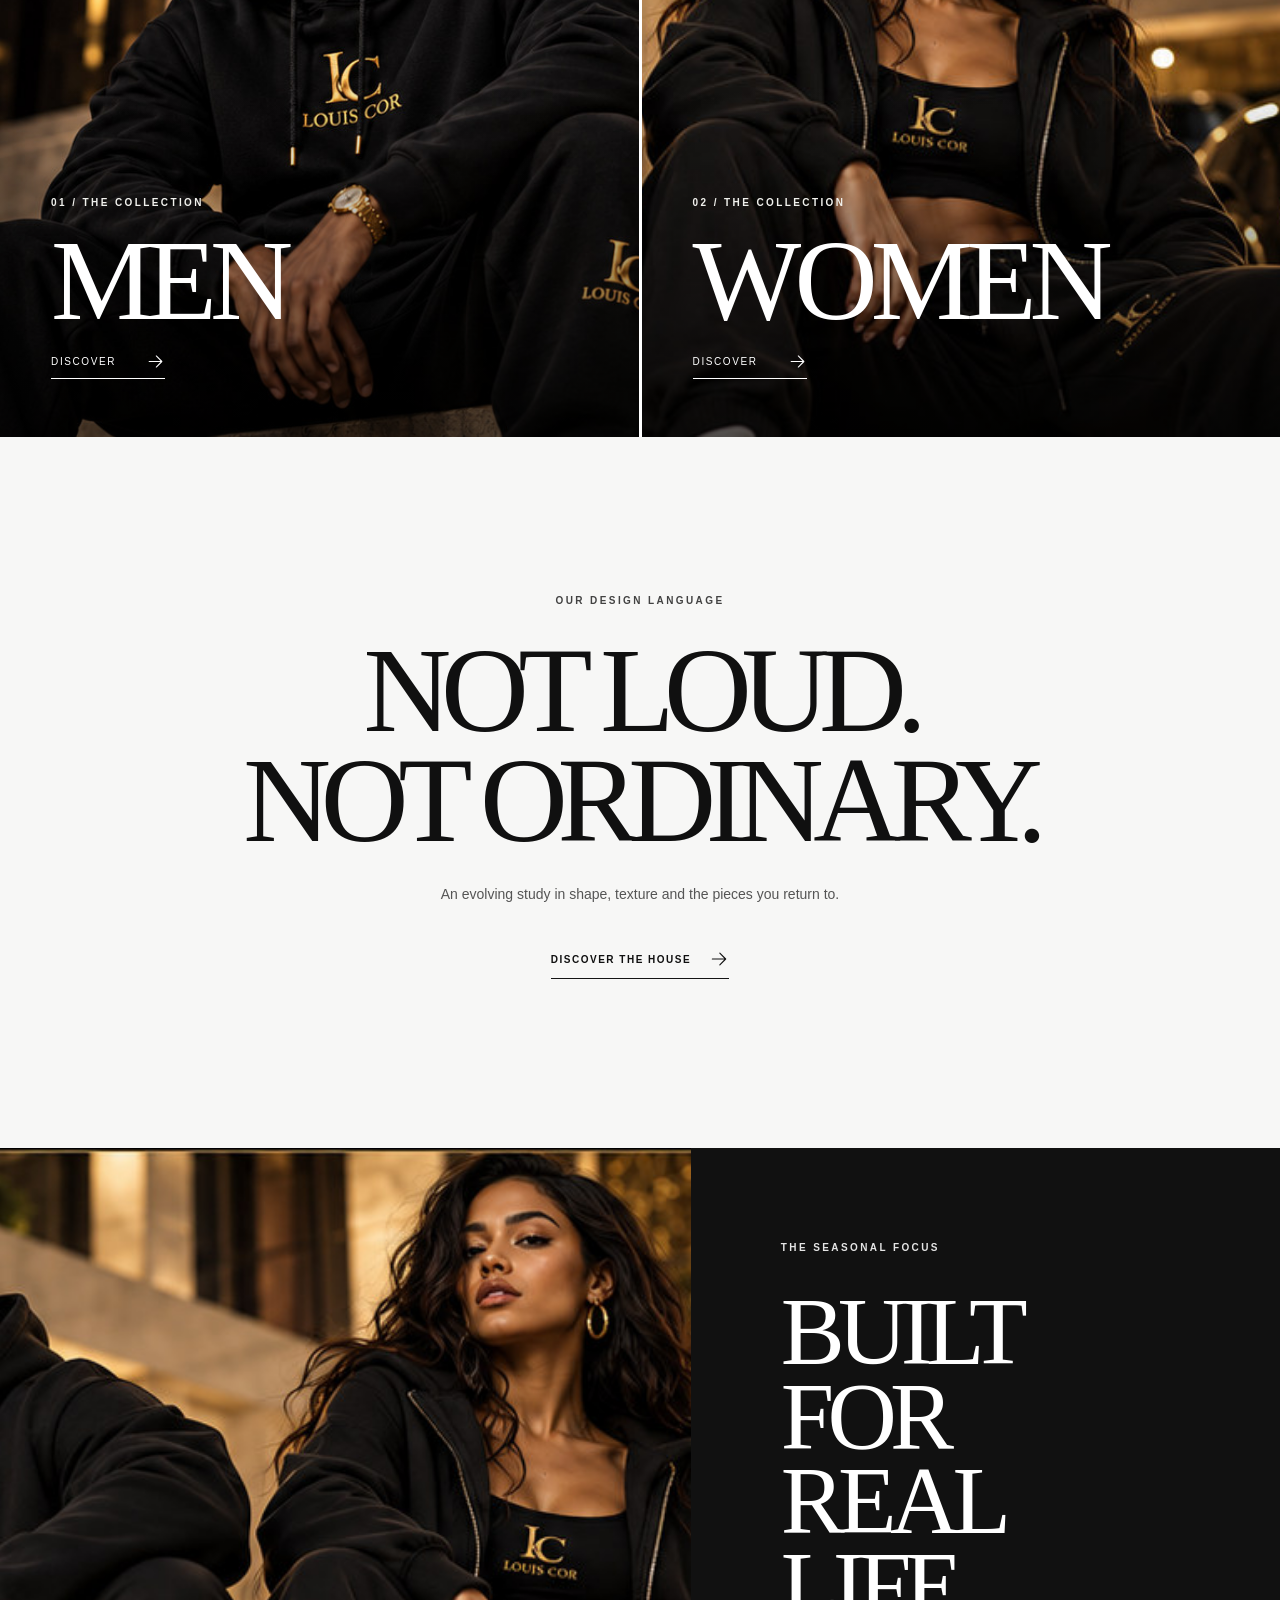
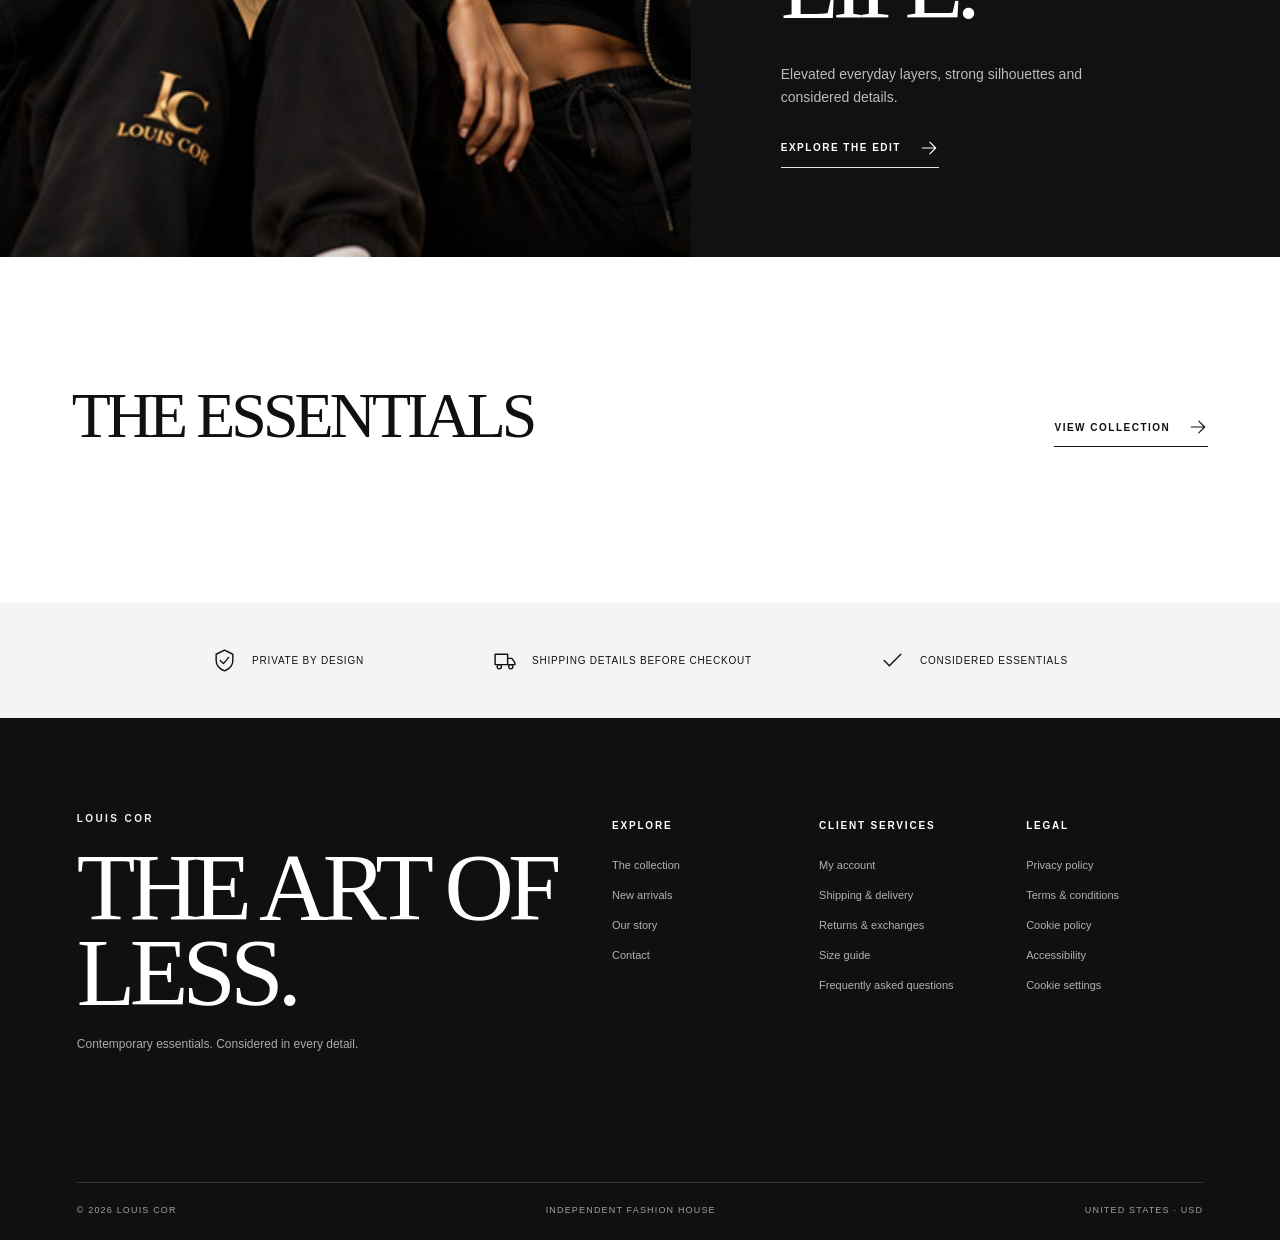
==== commit 5d712456: "Replace branding with official LOUIS COR gold logo" ====
--- a/index.html
+++ b/index.html
@@ -1 +1 @@
-<!doctype html><html lang="en"><head><meta charset="utf-8"><meta name="viewport" content="width=device-width,initial-scale=1,viewport-fit=cover"><meta name="theme-color" content="#0c0c0c"><meta name="description" content="LOUIS COR — Contemporary essentials."><meta name="referrer" content="strict-origin-when-cross-origin"><meta property="og:title" content="LOUIS COR | Clothing"><title>LOUIS COR | Clothing</title><link rel="icon" type="image/svg+xml" href="assets/lc-favicon.svg"><link rel="preload" href="assets/hero-poster.jpg" as="image"><link rel="stylesheet" href="styles.css?v=20261011product1"><link rel="stylesheet" href="account.css?v=20261011d"></head><body><div id="app"></div><script src="vendor/react.min.js"></script><script src="vendor/react-dom.min.js"></script><script src="config.js?v=20261011d"></script><script src="live-client.js?v=20261011d"></script><script src="policy.js?v=20261011d"></script><script src="store-runtime.js?v=20261011d"></script><script src="customer-auth.js?v=20261011p3"></script><script src="account-page.js?v=20261011p3"></script><script src="checkout-client.js?v=20261011p3"></script><script src="app.js?v=20261011product1"></script></body></html>
+<!doctype html><html lang="en"><head><meta charset="utf-8"><meta name="viewport" content="width=device-width,initial-scale=1,viewport-fit=cover"><meta name="theme-color" content="#0c0c0c"><meta name="description" content="LOUIS COR — Contemporary essentials."><meta name="referrer" content="strict-origin-when-cross-origin"><meta property="og:title" content="LOUIS COR | Clothing"><title>LOUIS COR | Clothing</title><link rel="icon" type="image/svg+xml" href="assets/lc-favicon.svg?v=gold1"><link rel="preload" href="assets/hero-poster.jpg" as="image" media="(min-width:701px)"><link rel="preload" href="assets/lc-atelier-hero-mobile-poster.jpg" as="image" media="(max-width:700px)"><link rel="stylesheet" href="styles.css?v=20261012gold1"><link rel="stylesheet" href="account.css?v=20261011d"></head><body><div id="app"></div><script src="vendor/react.min.js"></script><script src="vendor/react-dom.min.js"></script><script src="config.js?v=20261011d"></script><script src="live-client.js?v=20261012variants1"></script><script src="policy.js?v=20261011d"></script><script src="store-runtime.js?v=20261011d"></script><script src="customer-auth.js?v=20261011p3"></script><script src="account-page.js?v=20261011p3"></script><script src="checkout-client.js?v=20261011p3"></script><script src="app.js?v=20261012gold1"></script></body></html>
--- a/styles.css
+++ b/styles.css
@@ -56,9 +56,95 @@
 }
 
 /* A product without an uploaded photo uses the brand monogram, not a substitute garment. */
-.product-image-wrap img[src$="lc-monogram.svg"],
-.main-product-image img[src$="lc-monogram.svg"],
-.thumbnails img[src$="lc-monogram.svg"],
-.cart-line img[src$="lc-monogram.svg"]{
+.product-image-wrap img[src*="lc-monogram.svg"],
+.main-product-image img[src*="lc-monogram.svg"],
+.thumbnails img[src*="lc-monogram.svg"],
+.cart-line img[src*="lc-monogram.svg"]{
  object-fit:contain!important;background:#f3f3f3;padding:22%;filter:none!important;
 }
+
+
+/* Mobile viewport stability: off-canvas drawers and long collection headings must not widen the document. */
+html { overflow-x: clip; overscroll-behavior-x: none; }
+body, #app { max-width: 100%; }
+@supports not (overflow: clip) {
+  html { overflow-x: hidden; }
+}
+@media (max-width: 760px) {
+  /* Keep the collection action beside the headline without widening the page. */
+  .section-title-row { min-width: 0; gap: 10px; }
+  .section-title-row > h2 {
+    flex: 1 1 0;
+    min-width: 0;
+    overflow-wrap: anywhere;
+    font-size: clamp(34px, 9.25vw, 65px);
+  }
+  .section-title-row > .arrow-link {
+    flex: 0 0 auto;
+    gap: 6px;
+    max-width: 43%;
+  }
+  /* Closed navigation drawers must be non-interactive and out of layout. */
+  .mobile-nav:not(.open), .cart-drawer:not(.open) {
+    visibility: hidden;
+    pointer-events: none;
+    transform: translate3d(100%, 0, 0);
+  }
+  .mobile-nav.open, .cart-drawer.open {
+    visibility: visible;
+    pointer-events: auto;
+  }
+}
+
+/* Stock and owner-defined swatches: each color/size remains a separate sellable variant. */
+.color-options{display:flex;flex-wrap:wrap;gap:12px 15px;align-items:flex-start}
+.color-choice{display:flex;flex-direction:column;align-items:center;gap:6px;min-width:58px;max-width:110px;border:0;background:transparent;padding:7px 5px;color:#171717;text-align:center;cursor:pointer}
+.color-choice .color-select{display:block;width:32px;height:32px;min-width:32px;border-radius:50%;border:1px solid #bbb;outline:2px solid transparent;outline-offset:3px}
+.color-choice.selected .color-select{outline-color:#171717}
+.color-choice:focus-visible{outline:2px solid #171717;outline-offset:3px}
+.color-choice-label{font-size:11px;line-height:1.3;overflow-wrap:anywhere}
+.color-choice-stock{color:#767676;font-size:9px;line-height:1.2}
+.color-choice.unavailable .color-select{opacity:.48}
+.color-choice.unavailable .color-choice-label{text-decoration:line-through;color:#888}
+.size-options button.sold-out,.size-options button:disabled{position:relative;overflow:hidden;color:#888;background:#f6f6f6;border-color:#d7d7d7;cursor:not-allowed;opacity:1}
+.size-options button.sold-out::after{content:"";position:absolute;left:14%;top:50%;width:74%;height:1px;transform:rotate(-24deg);background:currentColor;pointer-events:none}
+.size-options button.sold-out:hover{color:#888;background:#f6f6f6;border-color:#d7d7d7}
+.stock-note{color:#555;font-size:10px;letter-spacing:.09em;min-height:15px;margin:0 0 9px}
+.add-to-bag:disabled{background:#777;color:#fff;cursor:not-allowed;opacity:1}
+@media(max-width:700px){.color-choice{min-width:62px}.color-choice .color-select{width:36px;height:36px;min-width:36px}.size-options button.sold-out::after{left:10%;width:80%}}
+
+/* Vertical atelier film on phones; preserve the original desktop editorial hero. */
+@media (max-width:700px) {
+  .home-hero .hero-video { object-position: center center; }
+}
+@media (max-width:700px) and (prefers-reduced-motion:reduce) {
+  .home-hero { background:linear-gradient(0deg,rgba(0,0,0,.76),rgba(0,0,0,.14) 76%),url('assets/lc-atelier-hero-mobile-poster.jpg') center / cover; }
+}
+
+/* Client-approved gold LOUIS COR vector identity. SVG stays crisp at every DPR. */
+.site-header { grid-template-columns:minmax(0,1fr) 210px minmax(0,1fr); }
+.brand-center { min-width:0; }
+.lc-logo-picture { display:flex;justify-content:center;align-items:center;width:100%;height:100%; }
+.site-header .lc-logo { display:block;width:194px;max-width:100%;height:58px;object-fit:contain;filter:none; }
+@media (min-width:701px) and (max-width:1100px) {
+ .site-header { grid-template-columns:minmax(0,1fr) 190px minmax(0,1fr); }
+ .site-header .lc-logo { width:180px;height:54px;max-width:100%; }
+}
+@media (max-width:700px) {
+ .site-header {height:106px;grid-template-columns:minmax(0,1fr) 120px minmax(0,1fr);padding-inline:14px;gap:0;}
+ .site-header .brand-center,.lc-logo-picture {height:106px;}
+ .site-header .lc-logo {width:118px;height:99px;max-width:118px;object-fit:contain;filter:none;}
+ .site-header .header-right{gap:1px;min-width:0;}
+ .site-header .header-right>.icon-btn{min-width:30px;width:32px;padding-inline:2px;min-height:44px;}
+ .site-header .header-left>.icon-btn{min-width:36px;}
+}
+@media (max-width:355px){
+ .site-header {grid-template-columns:minmax(0,1fr) 108px minmax(0,1fr);padding-inline:10px;}
+ .site-header .lc-logo {width:106px;max-width:106px;}
+ .site-header .header-right>.icon-btn{width:29px;min-width:28px;}
+}
+/* Empty-photo placeholders use gold on the same black as the approved logo. */
+.product-image-wrap img[src*="lc-monogram.svg"],
+.main-product-image img[src*="lc-monogram.svg"],
+.thumbnails img[src*="lc-monogram.svg"],
+.cart-line img[src*="lc-monogram.svg"] {background:#080808!important;filter:none!important;}
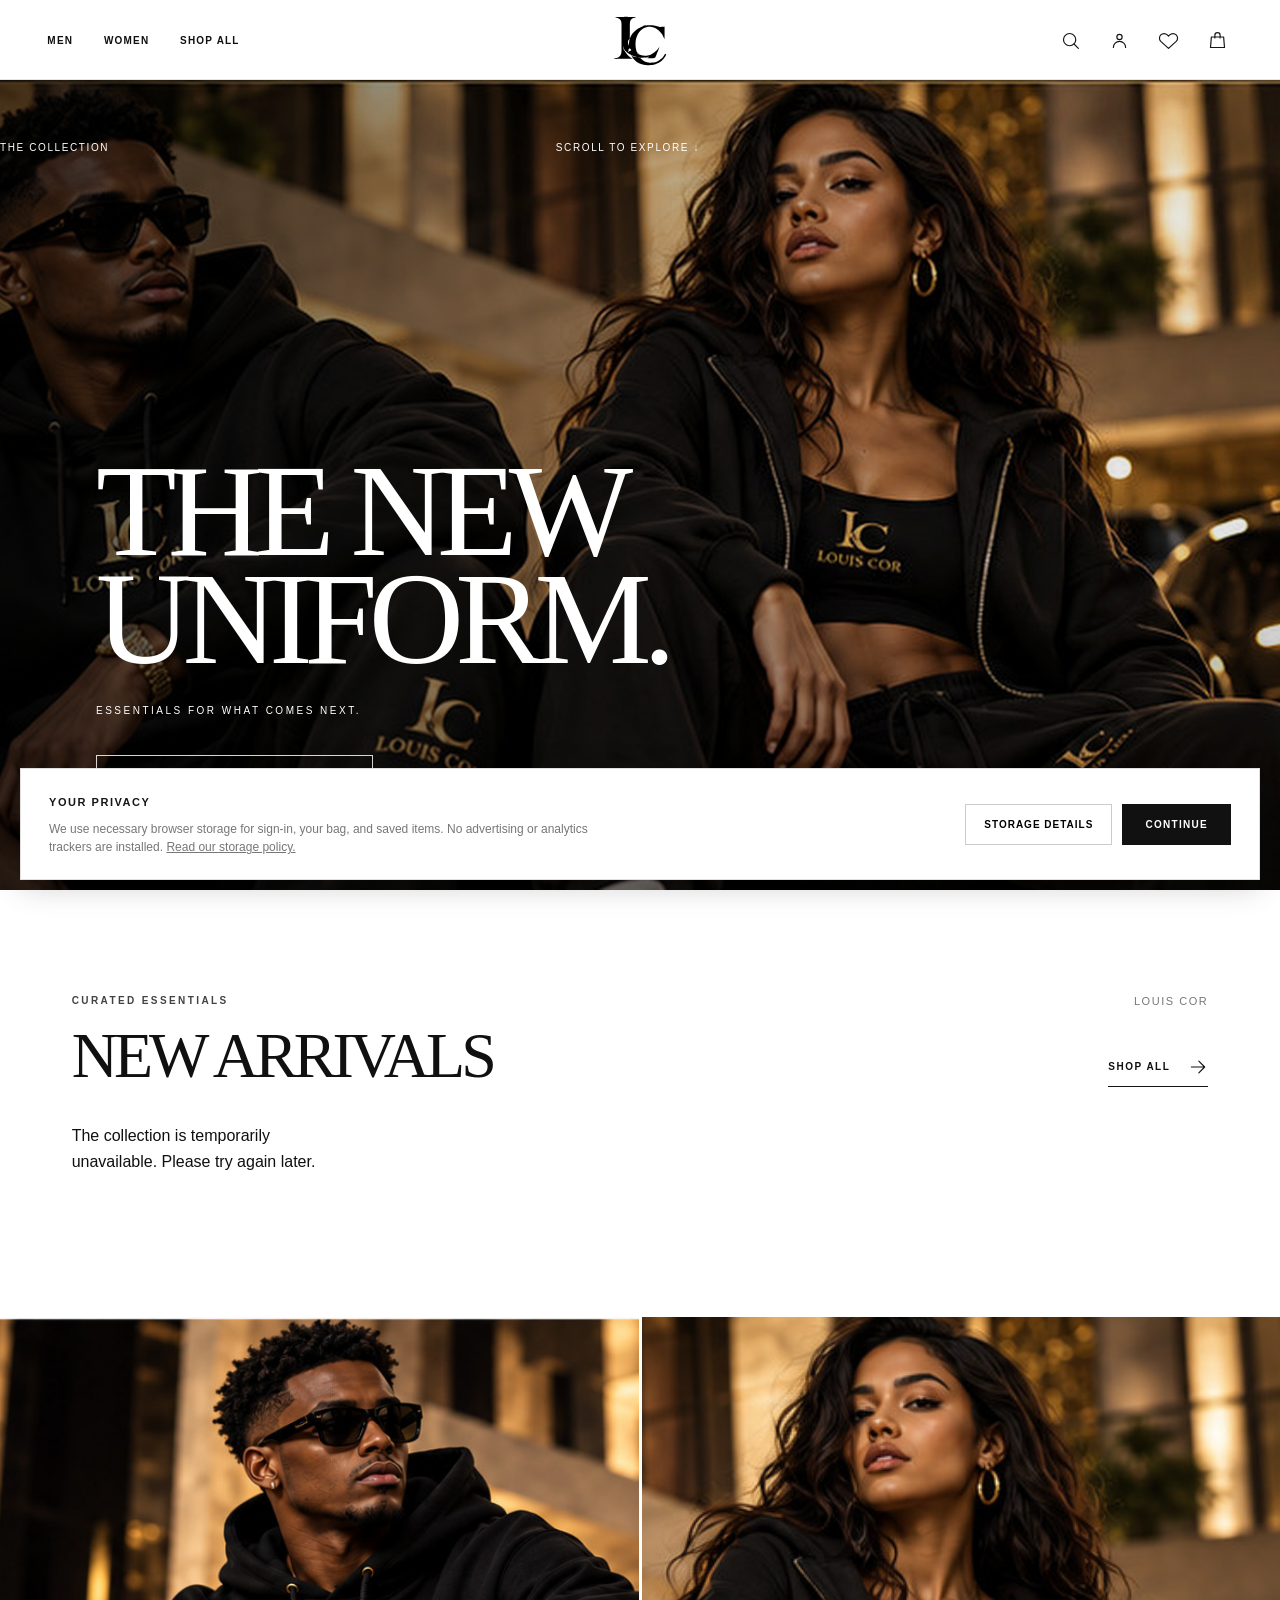
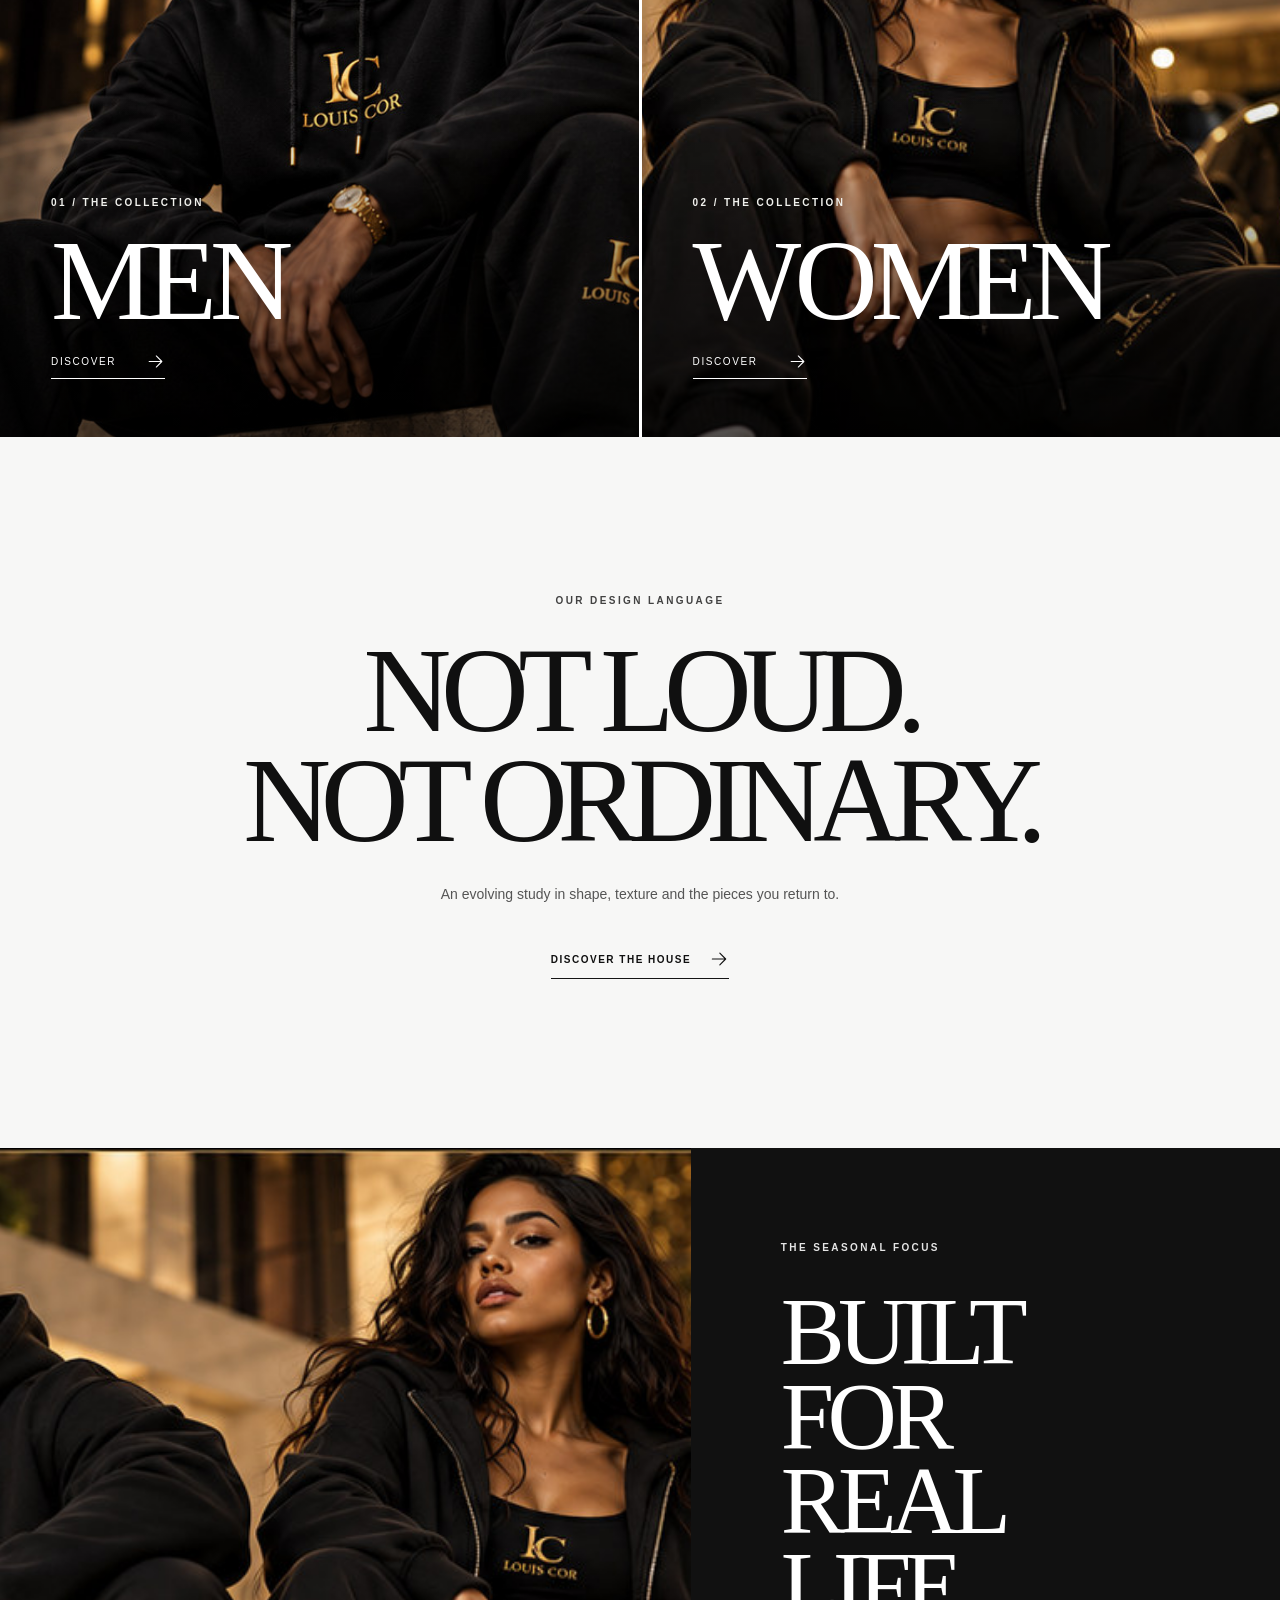
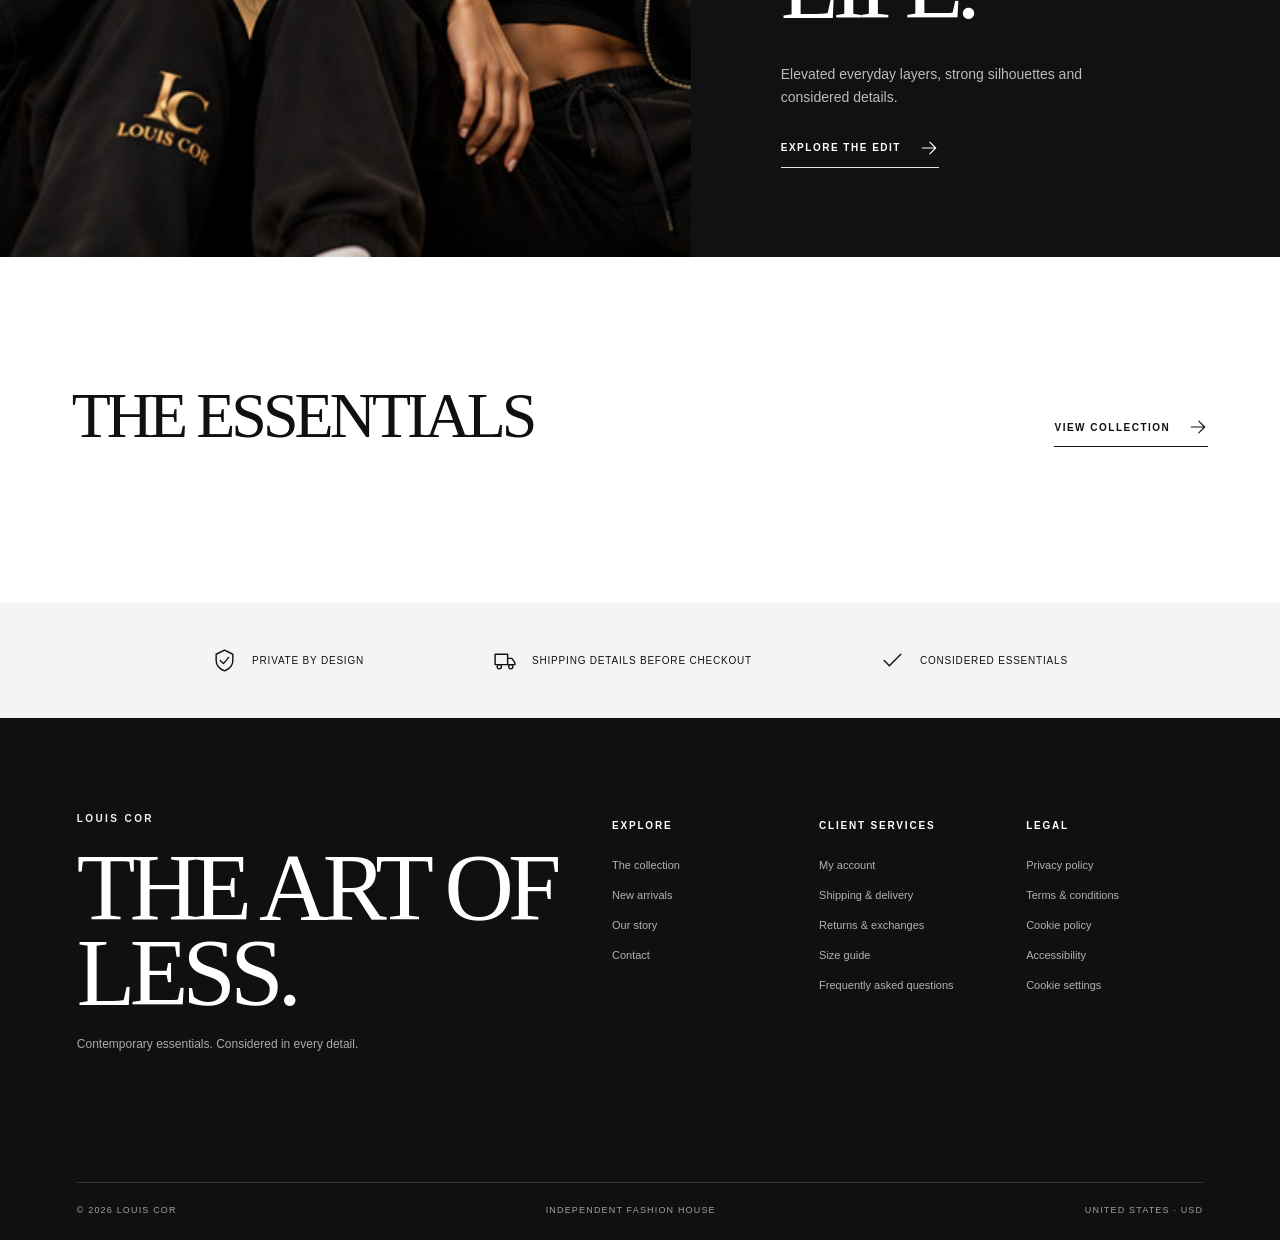
==== commit f2b2aa0f: "Use black LC monogram only across website" ====
--- a/index.html
+++ b/index.html
@@ -1 +1 @@
-<!doctype html><html lang="en"><head><meta charset="utf-8"><meta name="viewport" content="width=device-width,initial-scale=1,viewport-fit=cover"><meta name="theme-color" content="#0c0c0c"><meta name="description" content="LOUIS COR — Contemporary essentials."><meta name="referrer" content="strict-origin-when-cross-origin"><meta property="og:title" content="LOUIS COR | Clothing"><title>LOUIS COR | Clothing</title><link rel="icon" type="image/svg+xml" href="assets/lc-favicon.svg?v=gold1"><link rel="preload" href="assets/hero-poster.jpg" as="image" media="(min-width:701px)"><link rel="preload" href="assets/lc-atelier-hero-mobile-poster.jpg" as="image" media="(max-width:700px)"><link rel="stylesheet" href="styles.css?v=20261012gold1"><link rel="stylesheet" href="account.css?v=20261011d"></head><body><div id="app"></div><script src="vendor/react.min.js"></script><script src="vendor/react-dom.min.js"></script><script src="config.js?v=20261011d"></script><script src="live-client.js?v=20261012variants1"></script><script src="policy.js?v=20261011d"></script><script src="store-runtime.js?v=20261011d"></script><script src="customer-auth.js?v=20261011p3"></script><script src="account-page.js?v=20261011p3"></script><script src="checkout-client.js?v=20261011p3"></script><script src="app.js?v=20261012gold1"></script></body></html>
+<!doctype html><html lang="en"><head><meta charset="utf-8"><meta name="viewport" content="width=device-width,initial-scale=1,viewport-fit=cover"><meta name="theme-color" content="#0c0c0c"><meta name="description" content="LOUIS COR — Contemporary essentials."><meta name="referrer" content="strict-origin-when-cross-origin"><meta property="og:title" content="LOUIS COR | Clothing"><title>LOUIS COR | Clothing</title><link rel="icon" type="image/svg+xml" href="assets/lc-favicon.svg?v=blacklc2"><link rel="preload" href="assets/hero-poster.jpg" as="image" media="(min-width:701px)"><link rel="preload" href="assets/lc-atelier-hero-mobile-poster.jpg" as="image" media="(max-width:700px)"><link rel="stylesheet" href="styles.css?v=blacklc2"><link rel="stylesheet" href="account.css?v=20261011d"></head><body><div id="app"></div><script src="vendor/react.min.js"></script><script src="vendor/react-dom.min.js"></script><script src="config.js?v=20261011d"></script><script src="live-client.js?v=20261012variants1"></script><script src="policy.js?v=20261011d"></script><script src="store-runtime.js?v=20261011d"></script><script src="customer-auth.js?v=20261011p3"></script><script src="account-page.js?v=20261011p3"></script><script src="checkout-client.js?v=20261011p3"></script><script src="app.js?v=blacklc2"></script></body></html>
--- a/styles.css
+++ b/styles.css
@@ -121,30 +121,17 @@
   .home-hero { background:linear-gradient(0deg,rgba(0,0,0,.76),rgba(0,0,0,.14) 76%),url('assets/lc-atelier-hero-mobile-poster.jpg') center / cover; }
 }
 
-/* Client-approved gold LOUIS COR vector identity. SVG stays crisp at every DPR. */
-.site-header { grid-template-columns:minmax(0,1fr) 210px minmax(0,1fr); }
-.brand-center { min-width:0; }
-.lc-logo-picture { display:flex;justify-content:center;align-items:center;width:100%;height:100%; }
-.site-header .lc-logo { display:block;width:194px;max-width:100%;height:58px;object-fit:contain;filter:none; }
-@media (min-width:701px) and (max-width:1100px) {
- .site-header { grid-template-columns:minmax(0,1fr) 190px minmax(0,1fr); }
- .site-header .lc-logo { width:180px;height:54px;max-width:100%; }
-}
-@media (max-width:700px) {
- .site-header {height:106px;grid-template-columns:minmax(0,1fr) 120px minmax(0,1fr);padding-inline:14px;gap:0;}
- .site-header .brand-center,.lc-logo-picture {height:106px;}
- .site-header .lc-logo {width:118px;height:99px;max-width:118px;object-fit:contain;filter:none;}
- .site-header .header-right{gap:1px;min-width:0;}
- .site-header .header-right>.icon-btn{min-width:30px;width:32px;padding-inline:2px;min-height:44px;}
- .site-header .header-left>.icon-btn{min-width:36px;}
-}
-@media (max-width:355px){
- .site-header {grid-template-columns:minmax(0,1fr) 108px minmax(0,1fr);padding-inline:10px;}
- .site-header .lc-logo {width:106px;max-width:106px;}
- .site-header .header-right>.icon-btn{width:29px;min-width:28px;}
-}
-/* Empty-photo placeholders use gold on the same black as the approved logo. */
+
+/* Client logo: black LC alone, vector paths and no wordmark. */
+.site-header .lc-logo{display:block;height:53px;width:auto;max-width:76px;object-fit:contain;filter:none;transform:none}
+.brand-center{min-width:0}
+/* Placeholders remain legible with a solid black monogram on a light surface. */
 .product-image-wrap img[src*="lc-monogram.svg"],
 .main-product-image img[src*="lc-monogram.svg"],
 .thumbnails img[src*="lc-monogram.svg"],
-.cart-line img[src*="lc-monogram.svg"] {background:#080808!important;filter:none!important;}
+.cart-line img[src*="lc-monogram.svg"]{background:#f4f4f4;filter:none;object-fit:contain}
+@media(max-width:760px){
+ .site-header{grid-template-columns:minmax(0,1fr) 68px minmax(0,1fr);height:68px}
+ .site-header .brand-center{height:68px}
+ .site-header .lc-logo{height:47px;max-width:63px}
+}
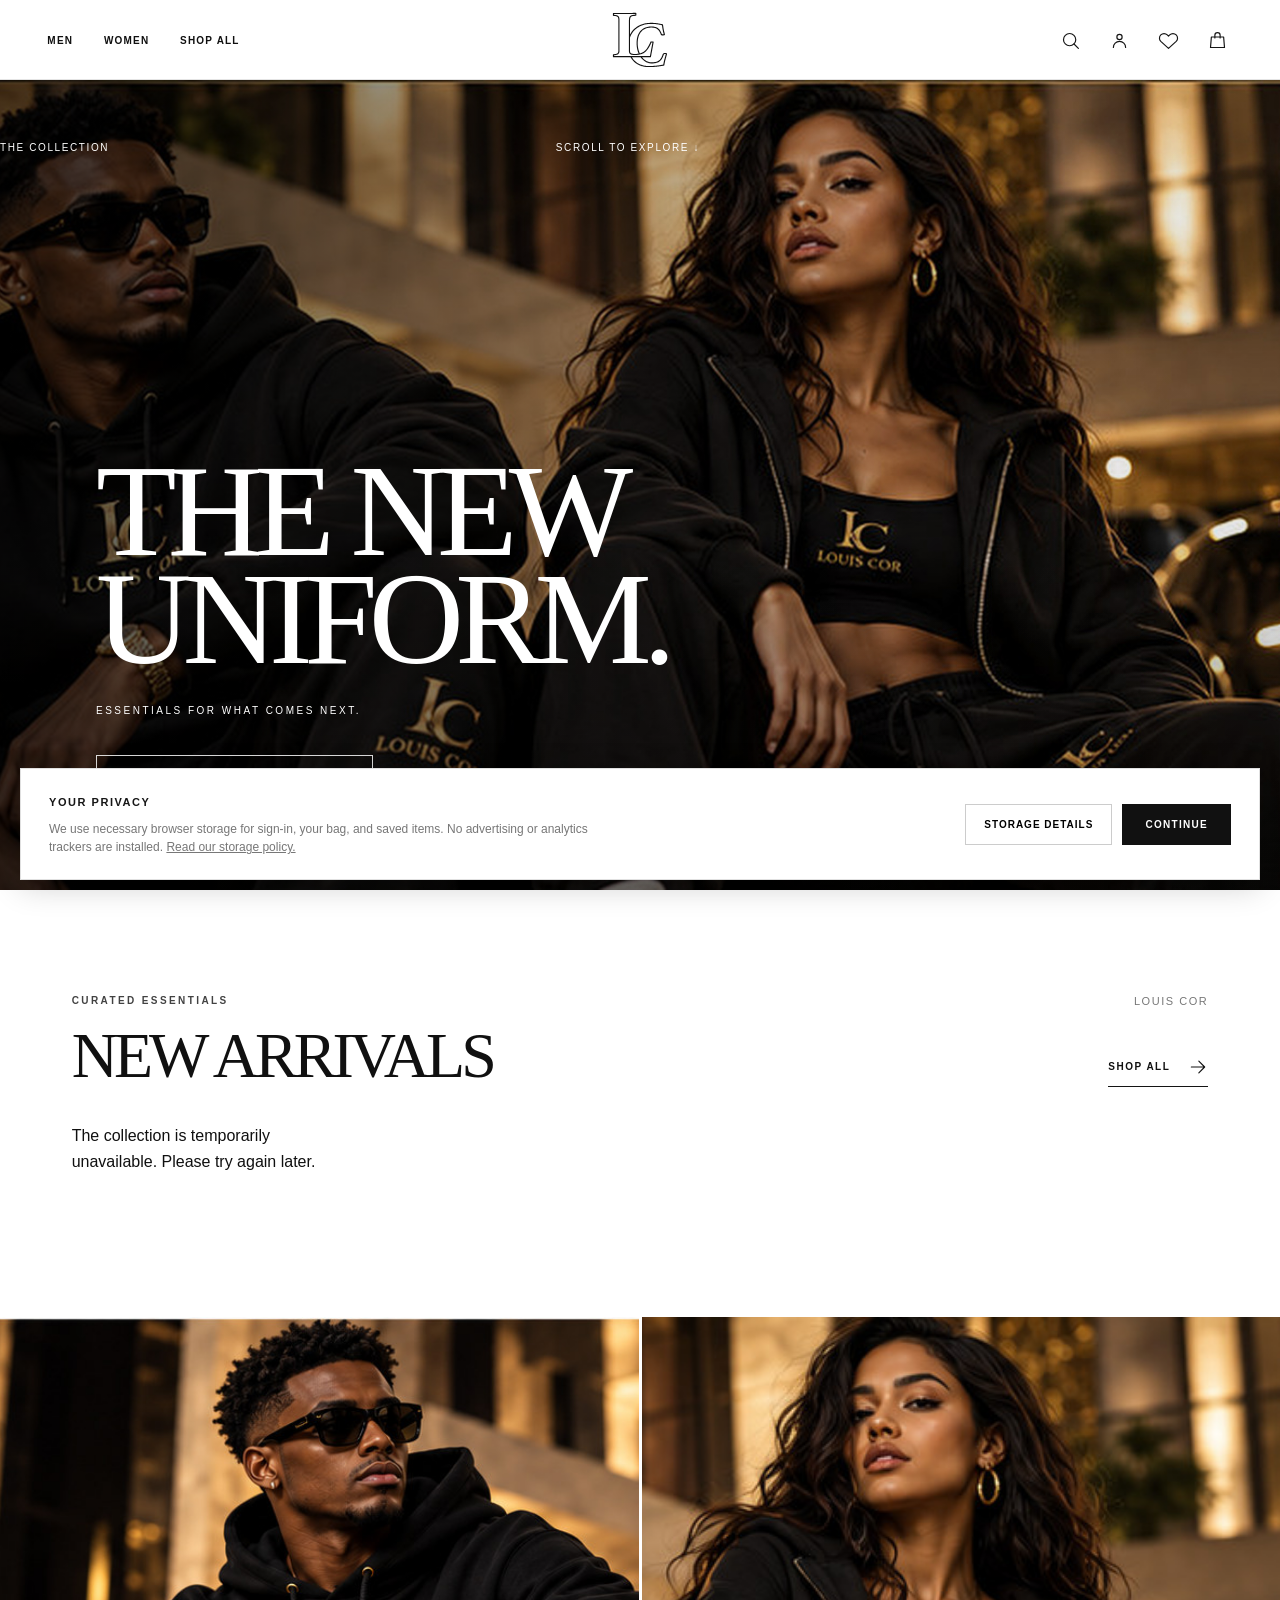
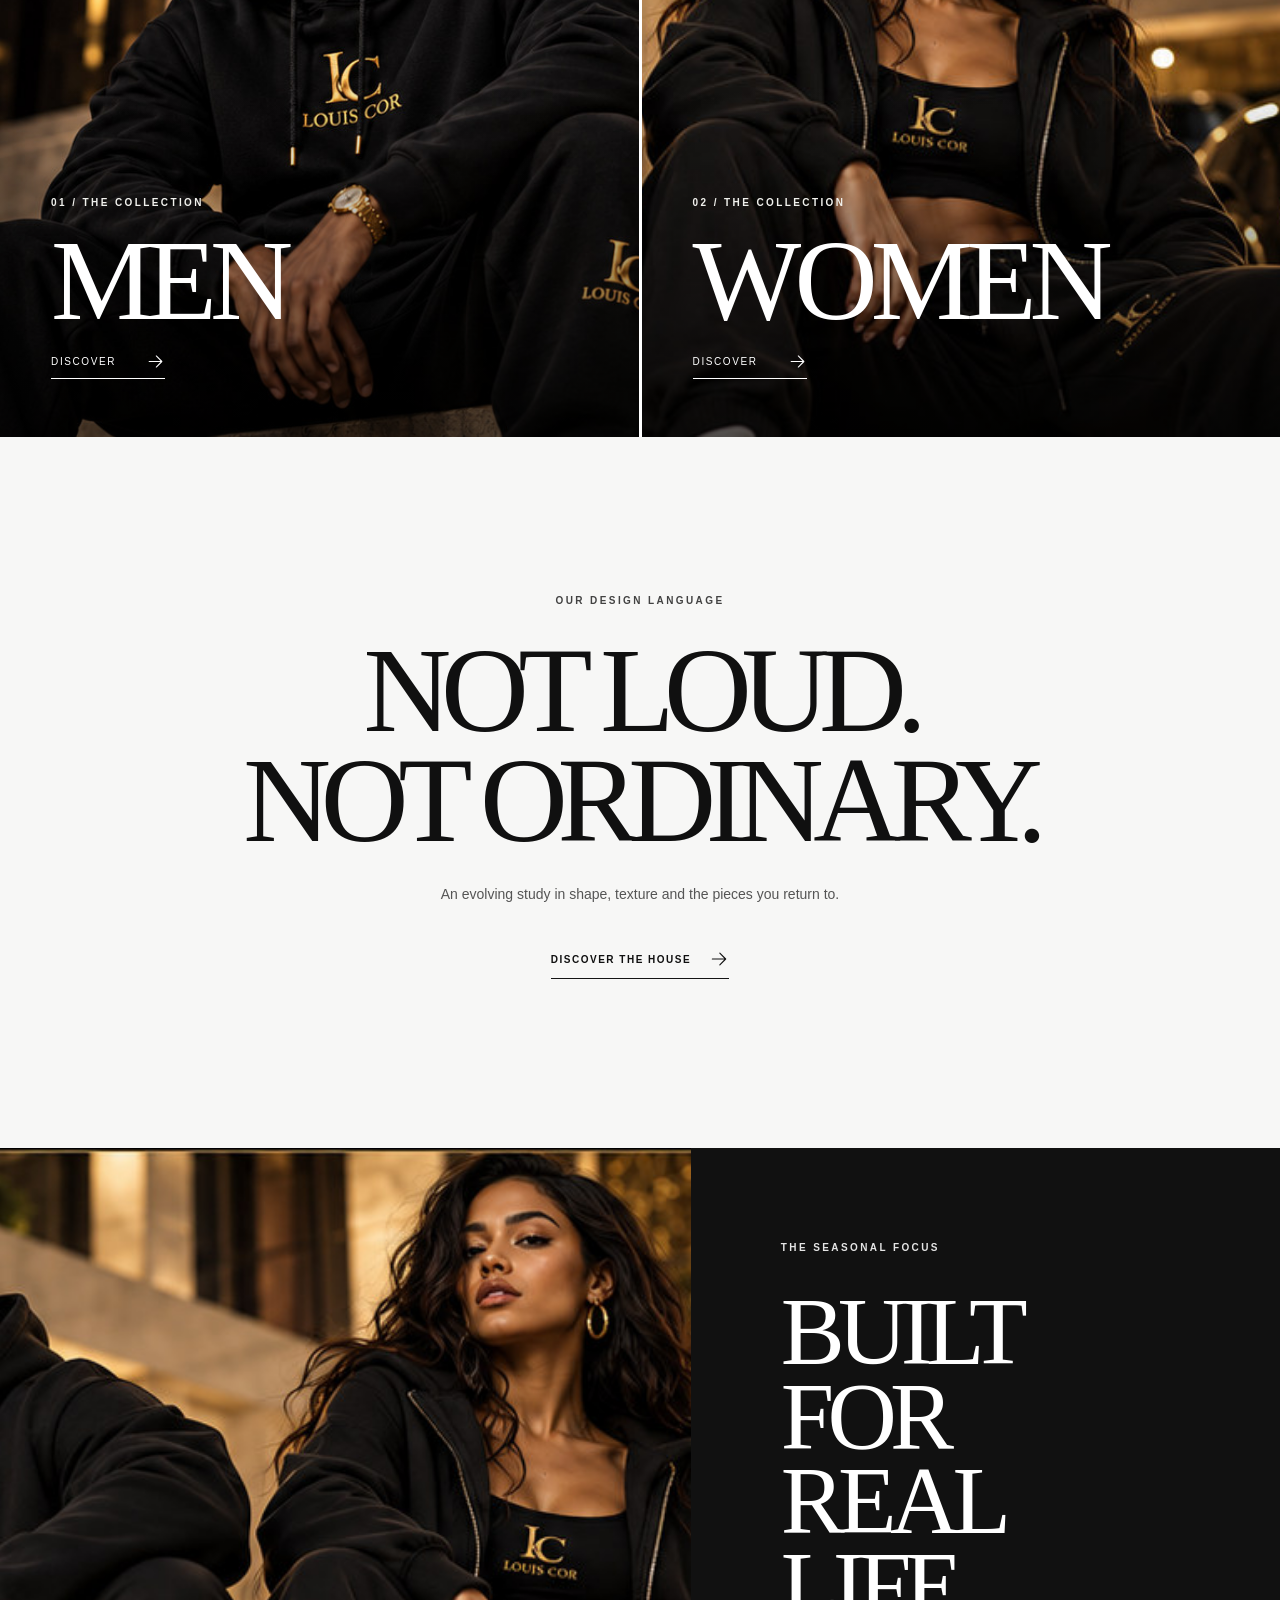
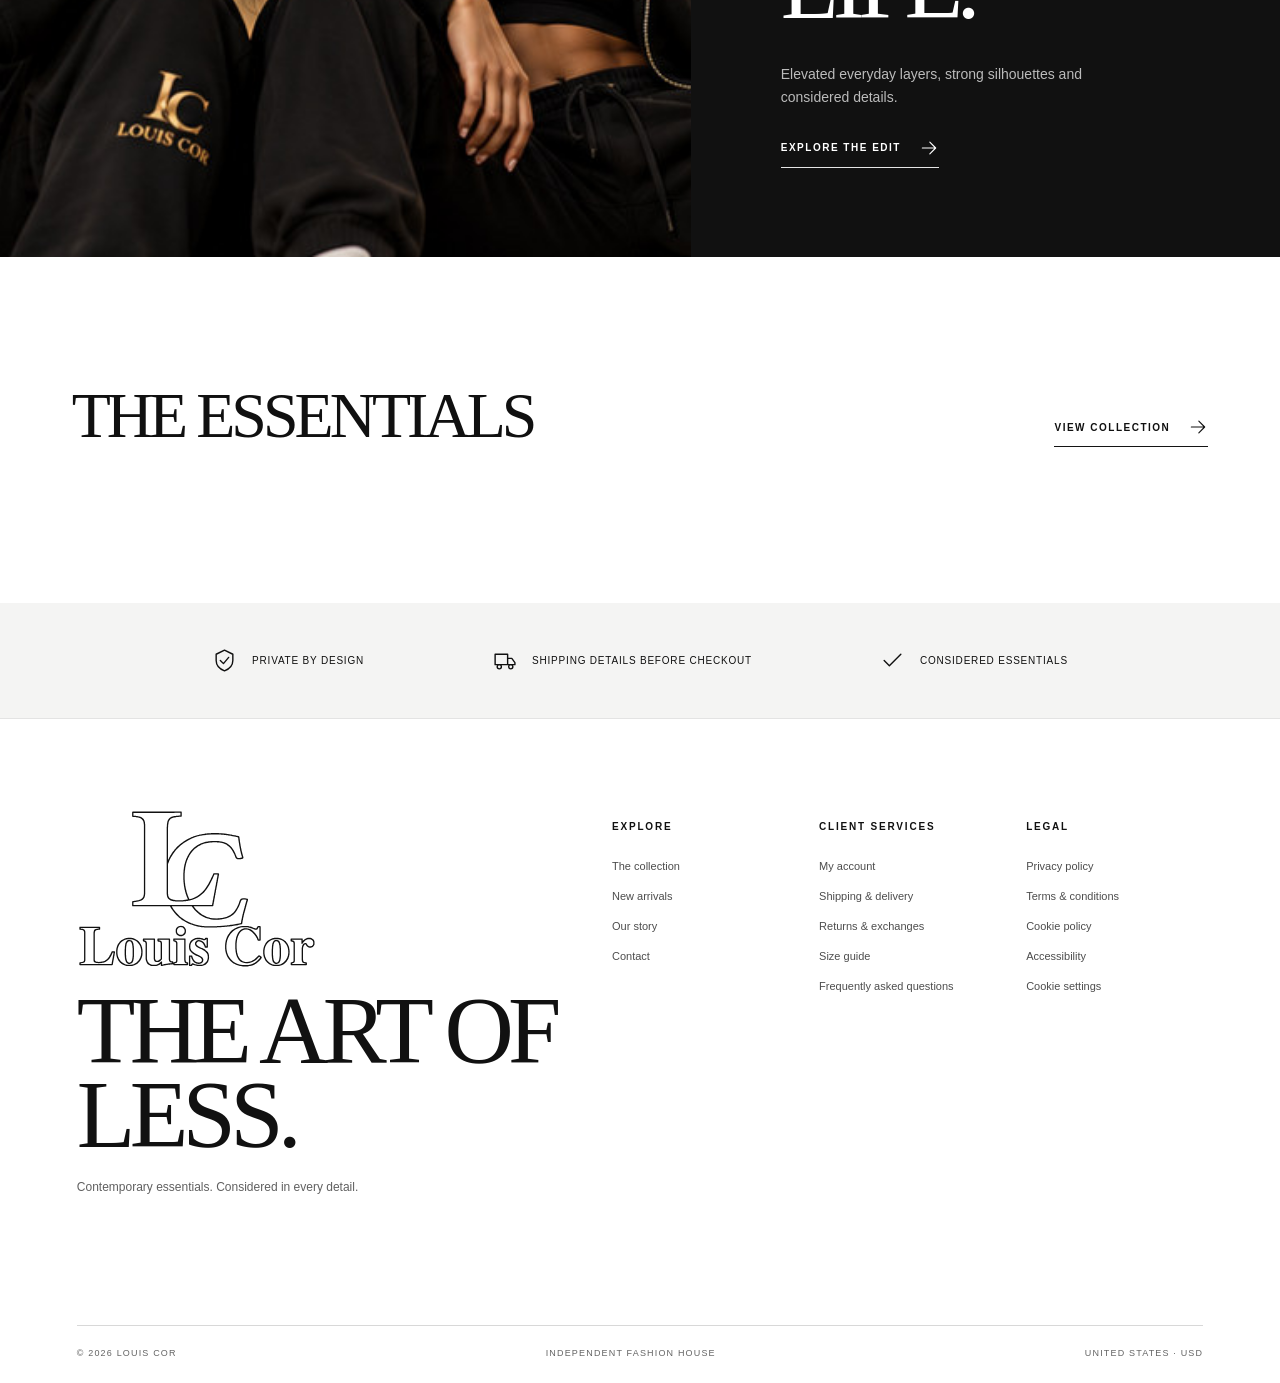
==== commit 99dd5399: "Update LOUIS COR outlined brand identity" ====
--- a/index.html
+++ b/index.html
@@ -1 +1 @@
-<!doctype html><html lang="en"><head><meta charset="utf-8"><meta name="viewport" content="width=device-width,initial-scale=1,viewport-fit=cover"><meta name="theme-color" content="#0c0c0c"><meta name="description" content="LOUIS COR — Contemporary essentials."><meta name="referrer" content="strict-origin-when-cross-origin"><meta property="og:title" content="LOUIS COR | Clothing"><title>LOUIS COR | Clothing</title><link rel="icon" type="image/svg+xml" href="assets/lc-favicon.svg?v=blacklc2"><link rel="preload" href="assets/hero-poster.jpg" as="image" media="(min-width:701px)"><link rel="preload" href="assets/lc-atelier-hero-mobile-poster.jpg" as="image" media="(max-width:700px)"><link rel="stylesheet" href="styles.css?v=blacklc2"><link rel="stylesheet" href="account.css?v=20261011d"></head><body><div id="app"></div><script src="vendor/react.min.js"></script><script src="vendor/react-dom.min.js"></script><script src="config.js?v=20261011d"></script><script src="live-client.js?v=20261012variants1"></script><script src="policy.js?v=20261011d"></script><script src="store-runtime.js?v=20261011d"></script><script src="customer-auth.js?v=20261011p3"></script><script src="account-page.js?v=20261011p3"></script><script src="checkout-client.js?v=20261011p3"></script><script src="app.js?v=blacklc2"></script></body></html>
+<!doctype html><html lang="en"><head><meta charset="utf-8"><meta name="viewport" content="width=device-width,initial-scale=1,viewport-fit=cover"><meta name="theme-color" content="#0c0c0c"><meta name="description" content="LOUIS COR — Contemporary essentials."><meta name="referrer" content="strict-origin-when-cross-origin"><meta property="og:title" content="LOUIS COR | Clothing"><title>LOUIS COR | Clothing</title><link rel="icon" type="image/svg+xml" href="assets/lc-favicon.svg?v=outlinelc1"><link rel="preload" href="assets/hero-poster.jpg" as="image" media="(min-width:701px)"><link rel="preload" href="assets/lc-atelier-hero-mobile-poster.jpg" as="image" media="(max-width:700px)"><link rel="stylesheet" href="styles.css?v=outlinelc1"><link rel="stylesheet" href="account.css?v=20261011d"></head><body><div id="app"></div><script src="vendor/react.min.js"></script><script src="vendor/react-dom.min.js"></script><script src="config.js?v=20261011d"></script><script src="live-client.js?v=20261012variants1"></script><script src="policy.js?v=20261011d"></script><script src="store-runtime.js?v=20261011d"></script><script src="customer-auth.js?v=20261011p3"></script><script src="account-page.js?v=20261011p3"></script><script src="checkout-client.js?v=20261011p3"></script><script src="app.js?v=outlinelc1"></script></body></html>
--- a/styles.css
+++ b/styles.css
@@ -135,3 +135,17 @@
  .site-header .brand-center{height:68px}
  .site-header .lc-logo{height:47px;max-width:63px}
 }
+
+/* Brand update: trace of the supplied outlined LC artwork, on transparent SVG.
+   Keep the header compact and monochrome. No image backgrounds or blurry JPG. */
+.brand-center .lc-logo {height:56px;width:56px;max-width:100%;display:block;object-fit:contain;filter:none;}
+.lc-footer-signature {width:clamp(150px,20vw,240px);height:auto;max-width:100%;object-fit:contain;filter:none;margin:0 0 18px;}
+@media (max-width:1100px) {.brand-center .lc-logo {height:48px;width:48px;}}
+@media (max-width:760px) {.site-header .brand-center .lc-logo {height:48px;width:48px;max-width:54px;} .lc-footer-signature{width:164px;margin-bottom:10px;}}
+
+/* Quiet, white editorial footer in the same restrained language as the header. */
+.site-footer {background:#fff;color:#111;border-top:1px solid #e3e3e3;}
+.site-footer .footer-top p {color:#606060;}
+.site-footer .footer-links a,.site-footer .footer-links button {color:#4d4d4d;}
+.site-footer .footer-links strong {color:#111;}
+.site-footer .footer-bottom {border-top-color:#d8d8d8;color:#646464;}
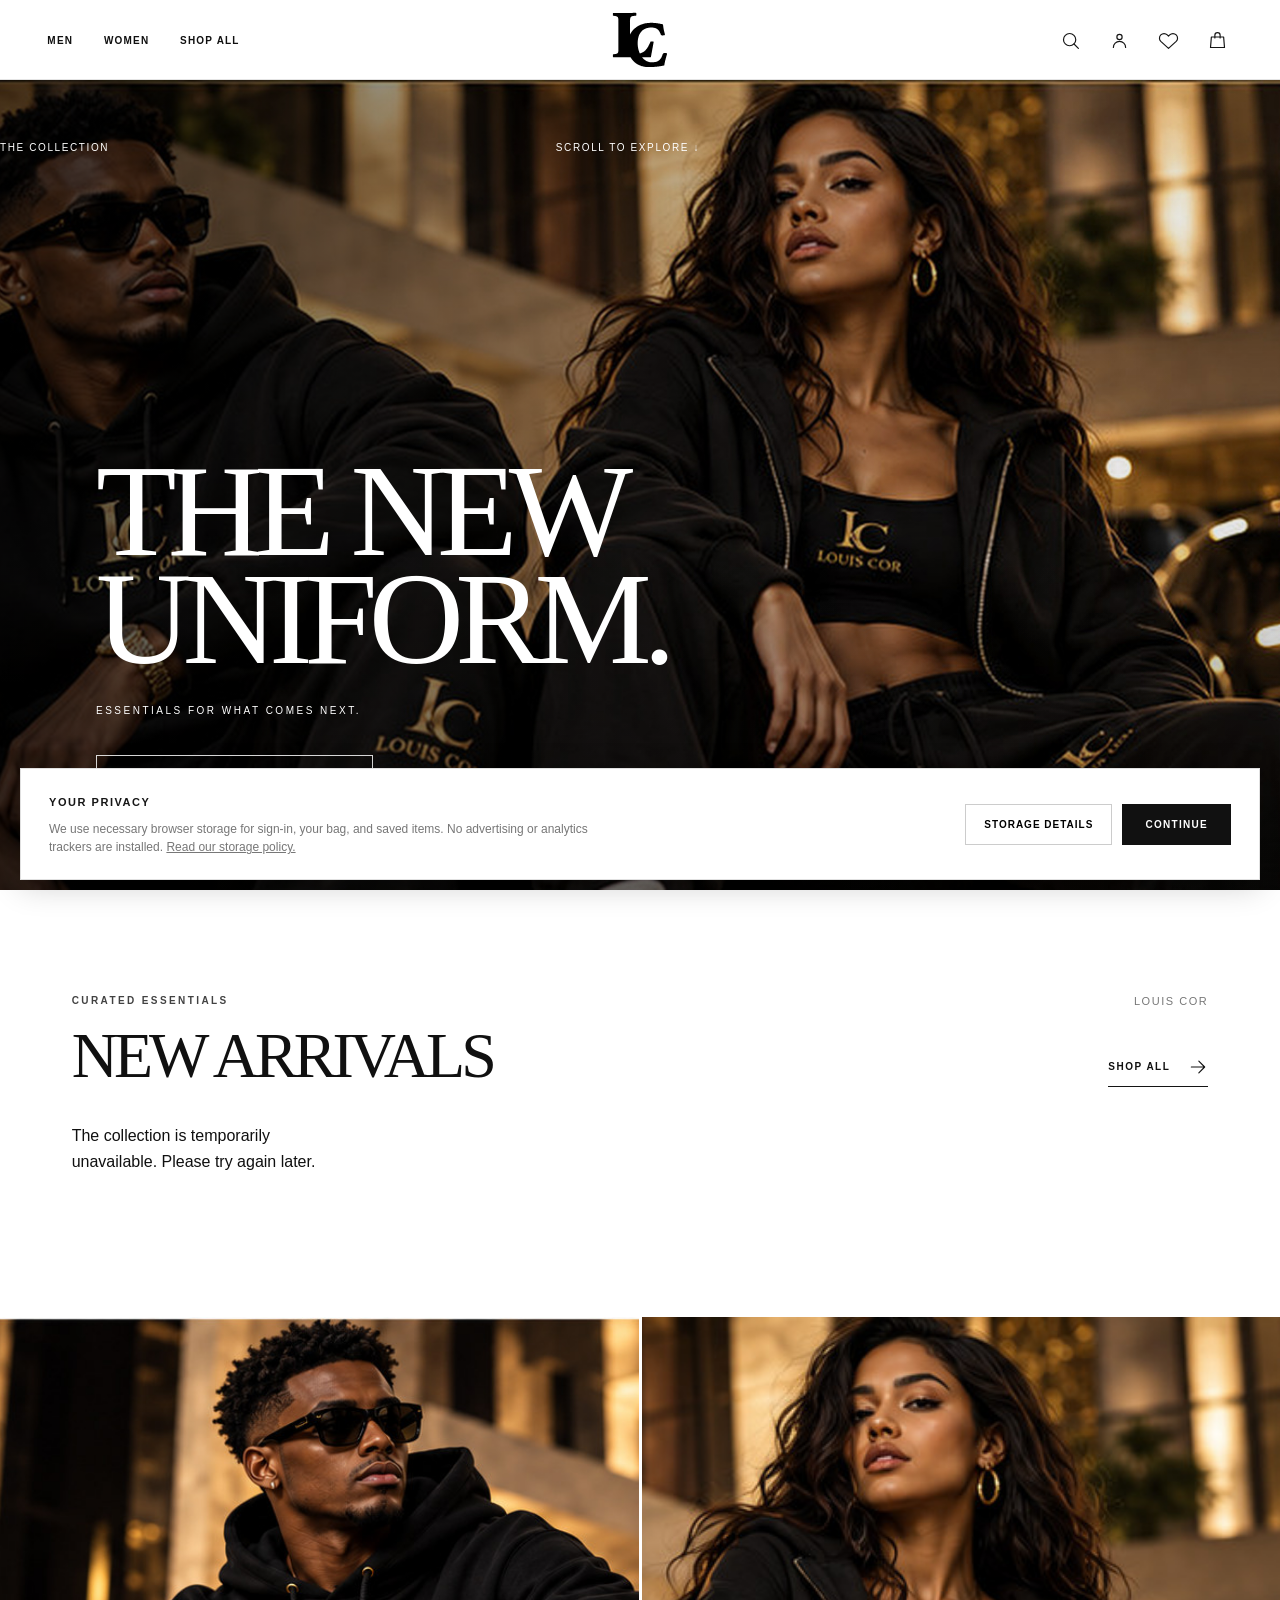
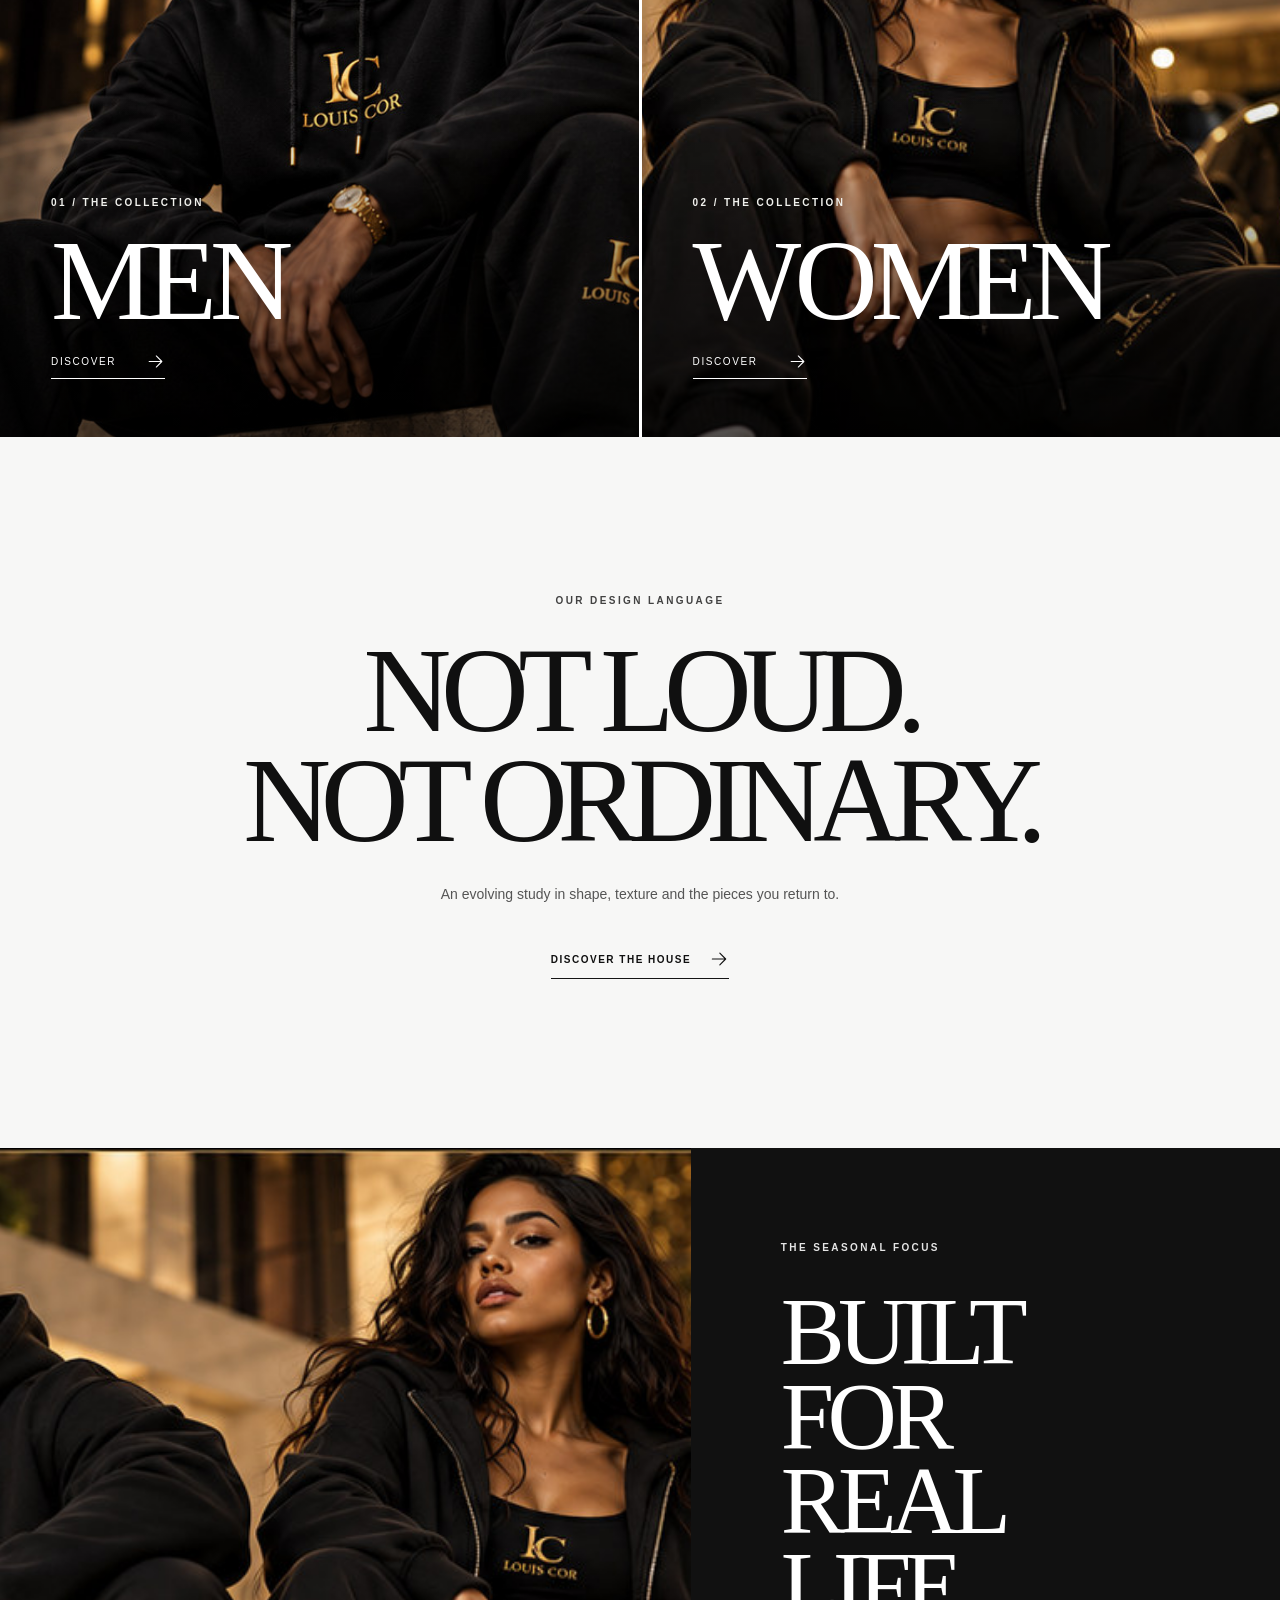
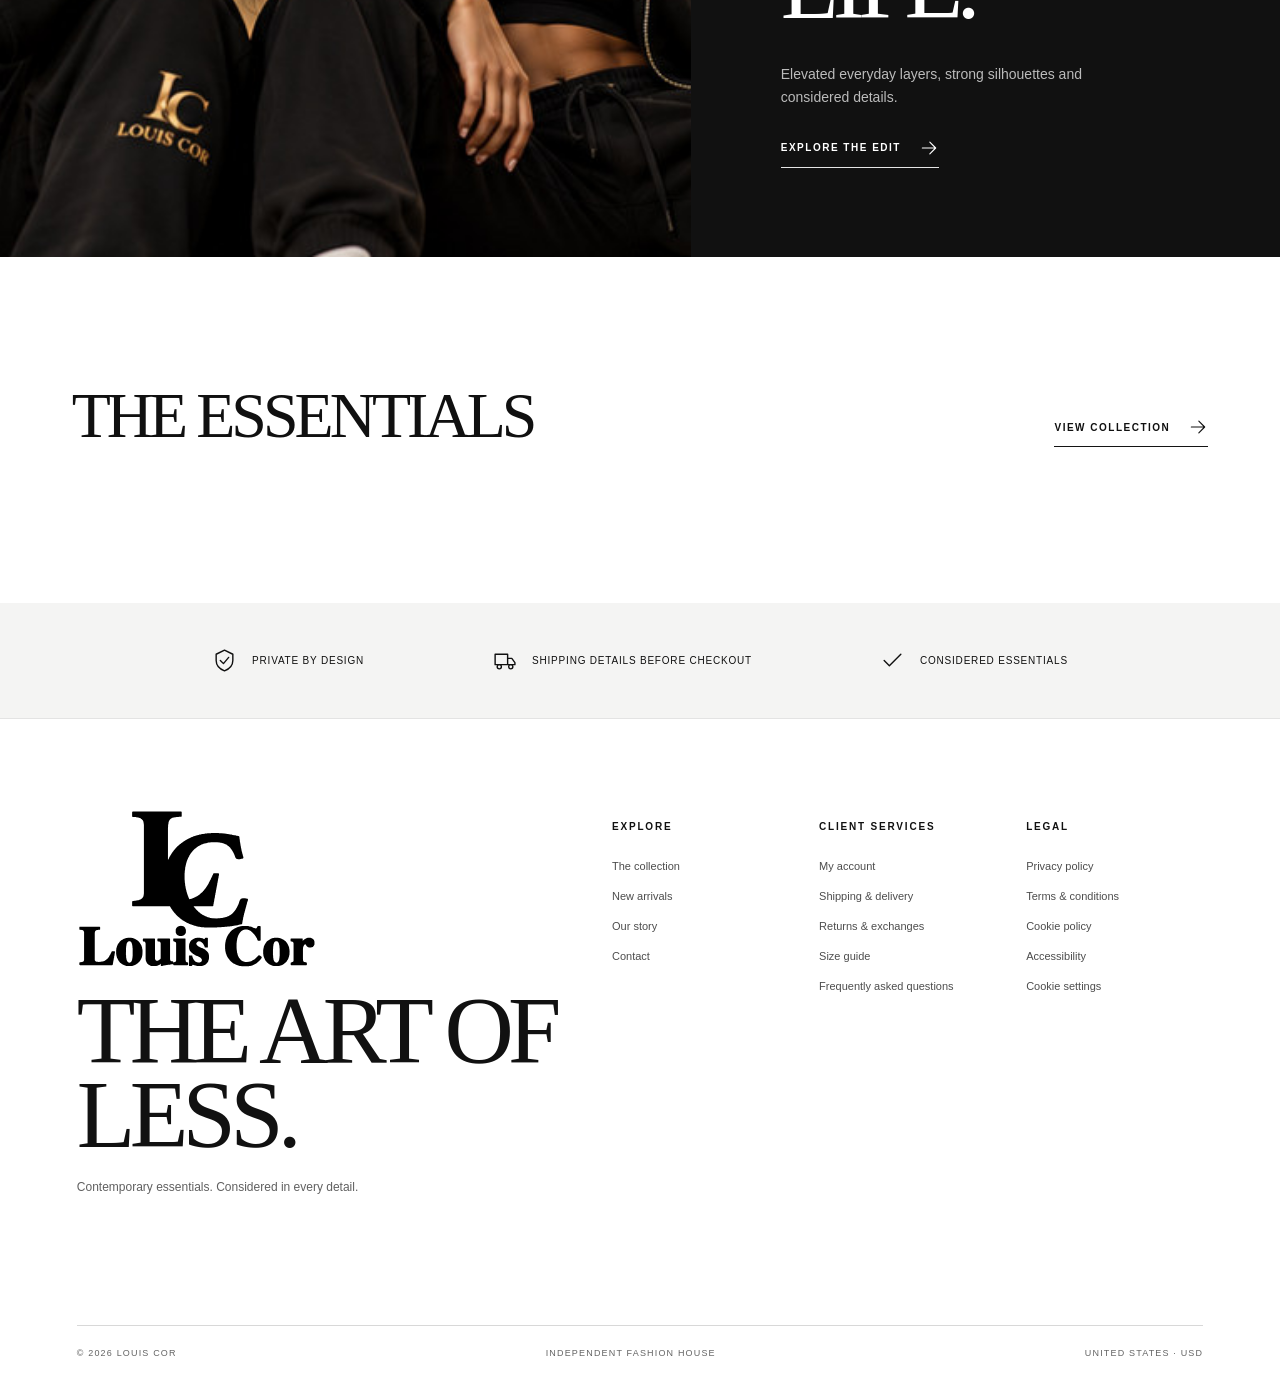
==== commit 8cf2bf84: "Fix solid black LOUIS COR logos" ====
--- a/index.html
+++ b/index.html
@@ -1 +1 @@
-<!doctype html><html lang="en"><head><meta charset="utf-8"><meta name="viewport" content="width=device-width,initial-scale=1,viewport-fit=cover"><meta name="theme-color" content="#0c0c0c"><meta name="description" content="LOUIS COR — Contemporary essentials."><meta name="referrer" content="strict-origin-when-cross-origin"><meta property="og:title" content="LOUIS COR | Clothing"><title>LOUIS COR | Clothing</title><link rel="icon" type="image/svg+xml" href="assets/lc-favicon.svg?v=outlinelc1"><link rel="preload" href="assets/hero-poster.jpg" as="image" media="(min-width:701px)"><link rel="preload" href="assets/lc-atelier-hero-mobile-poster.jpg" as="image" media="(max-width:700px)"><link rel="stylesheet" href="styles.css?v=outlinelc1"><link rel="stylesheet" href="account.css?v=20261011d"></head><body><div id="app"></div><script src="vendor/react.min.js"></script><script src="vendor/react-dom.min.js"></script><script src="config.js?v=20261011d"></script><script src="live-client.js?v=20261012variants1"></script><script src="policy.js?v=20261011d"></script><script src="store-runtime.js?v=20261011d"></script><script src="customer-auth.js?v=20261011p3"></script><script src="account-page.js?v=20261011p3"></script><script src="checkout-client.js?v=20261011p3"></script><script src="app.js?v=outlinelc1"></script></body></html>
+<!doctype html><html lang="en"><head><meta charset="utf-8"><meta name="viewport" content="width=device-width,initial-scale=1,viewport-fit=cover"><meta name="theme-color" content="#0c0c0c"><meta name="description" content="LOUIS COR — Contemporary essentials."><meta name="referrer" content="strict-origin-when-cross-origin"><meta property="og:title" content="LOUIS COR | Clothing"><title>LOUIS COR | Clothing</title><link rel="icon" type="image/svg+xml" href="assets/lc-favicon.svg?v=lcsolid20261014"><link rel="preload" href="assets/hero-poster.jpg" as="image" media="(min-width:701px)"><link rel="preload" href="assets/lc-atelier-hero-mobile-poster.jpg" as="image" media="(max-width:700px)"><link rel="stylesheet" href="styles.css?v=outlinelc1"><link rel="stylesheet" href="account.css?v=20261011d"></head><body><div id="app"></div><script src="vendor/react.min.js"></script><script src="vendor/react-dom.min.js"></script><script src="config.js?v=20261011d"></script><script src="live-client.js?v=20261012variants1"></script><script src="policy.js?v=20261011d"></script><script src="store-runtime.js?v=20261011d"></script><script src="customer-auth.js?v=20261011p3"></script><script src="account-page.js?v=20261011p3"></script><script src="checkout-client.js?v=20261011p3"></script><script src="app.js?v=lcsolid20261014"></script></body></html>
